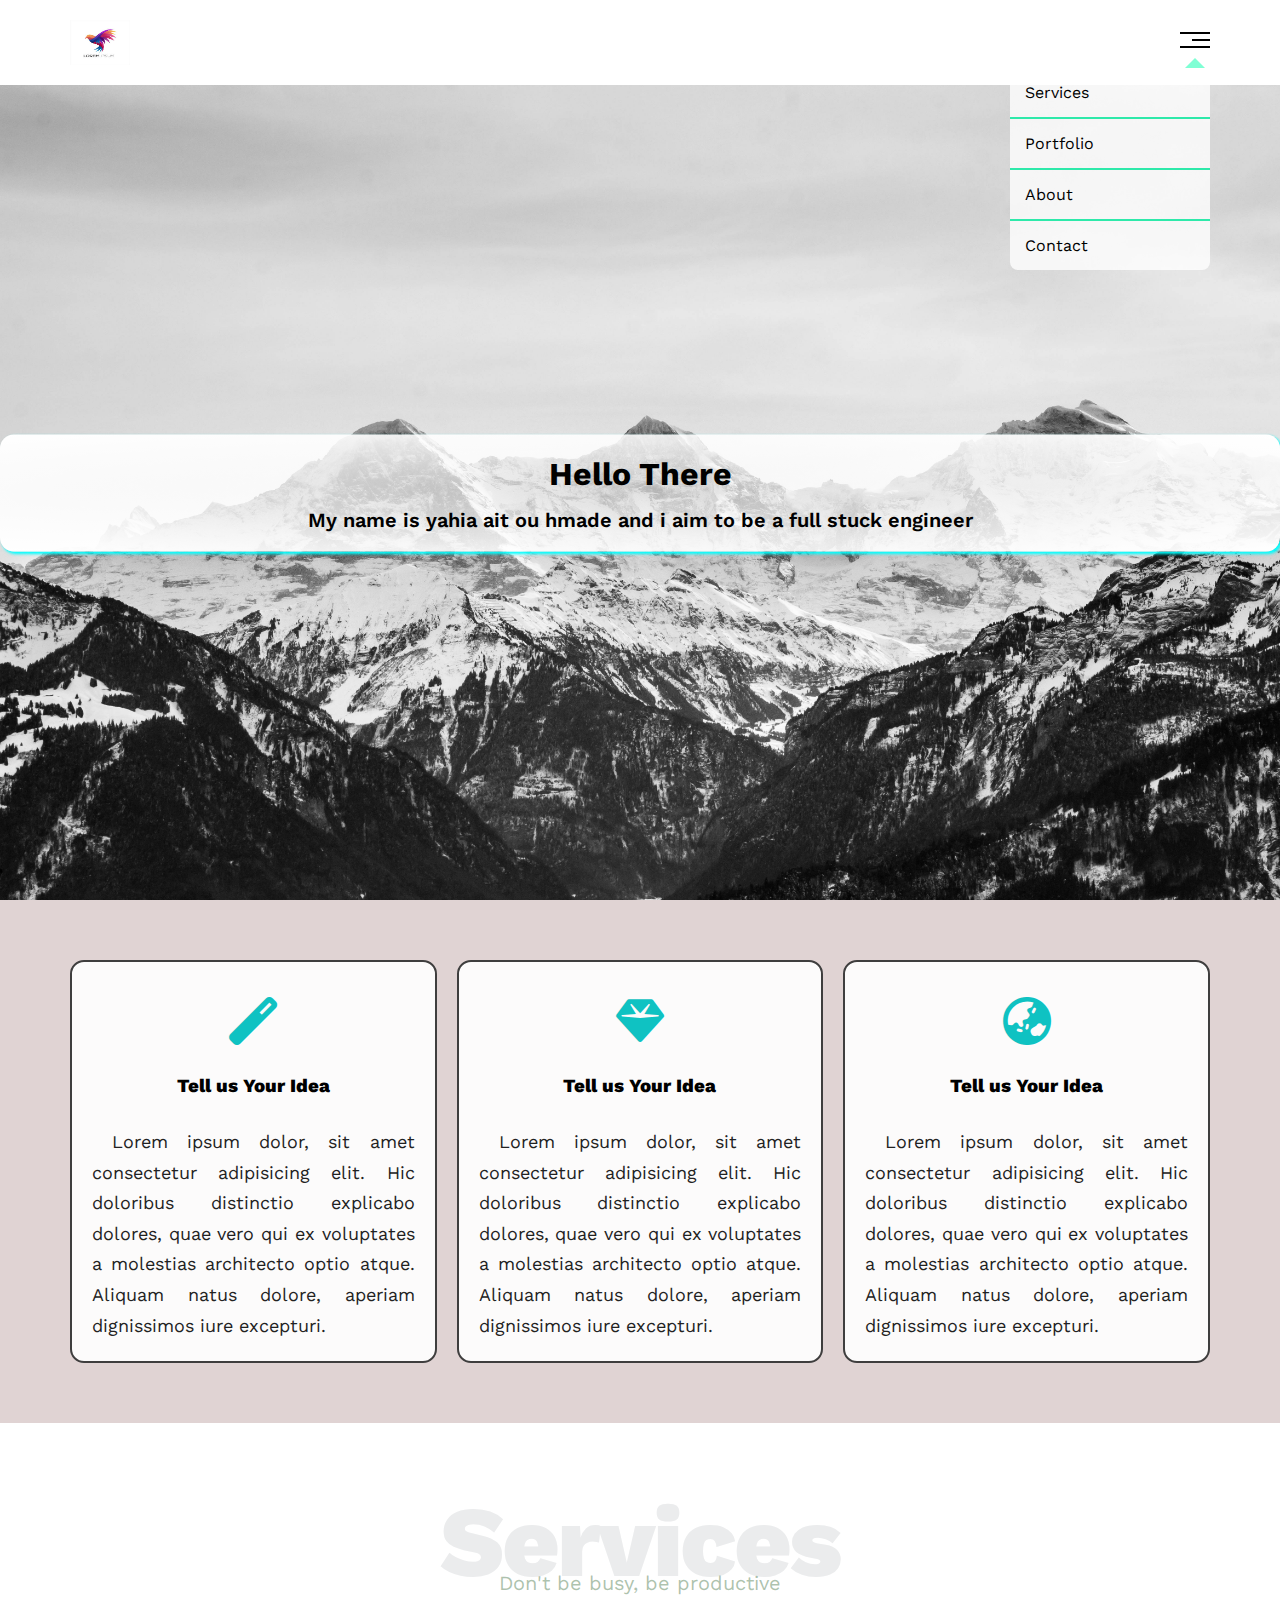
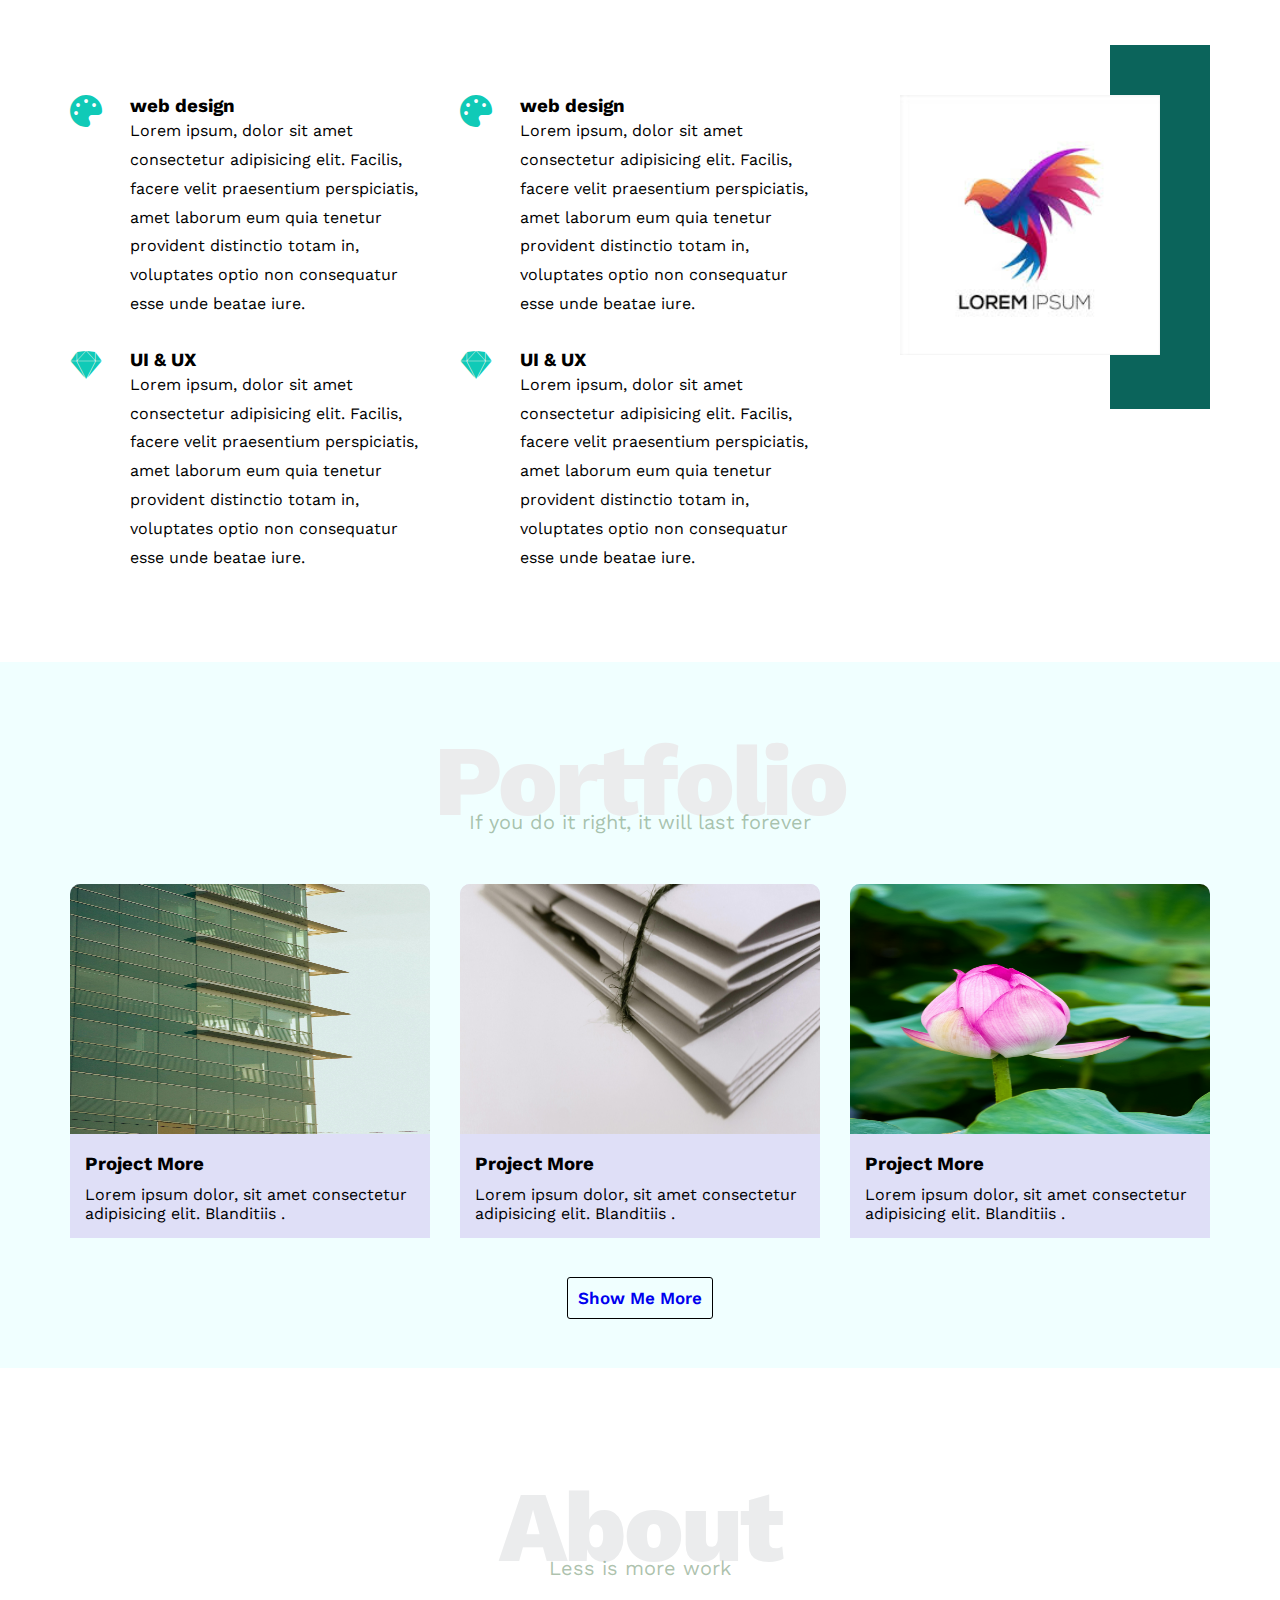
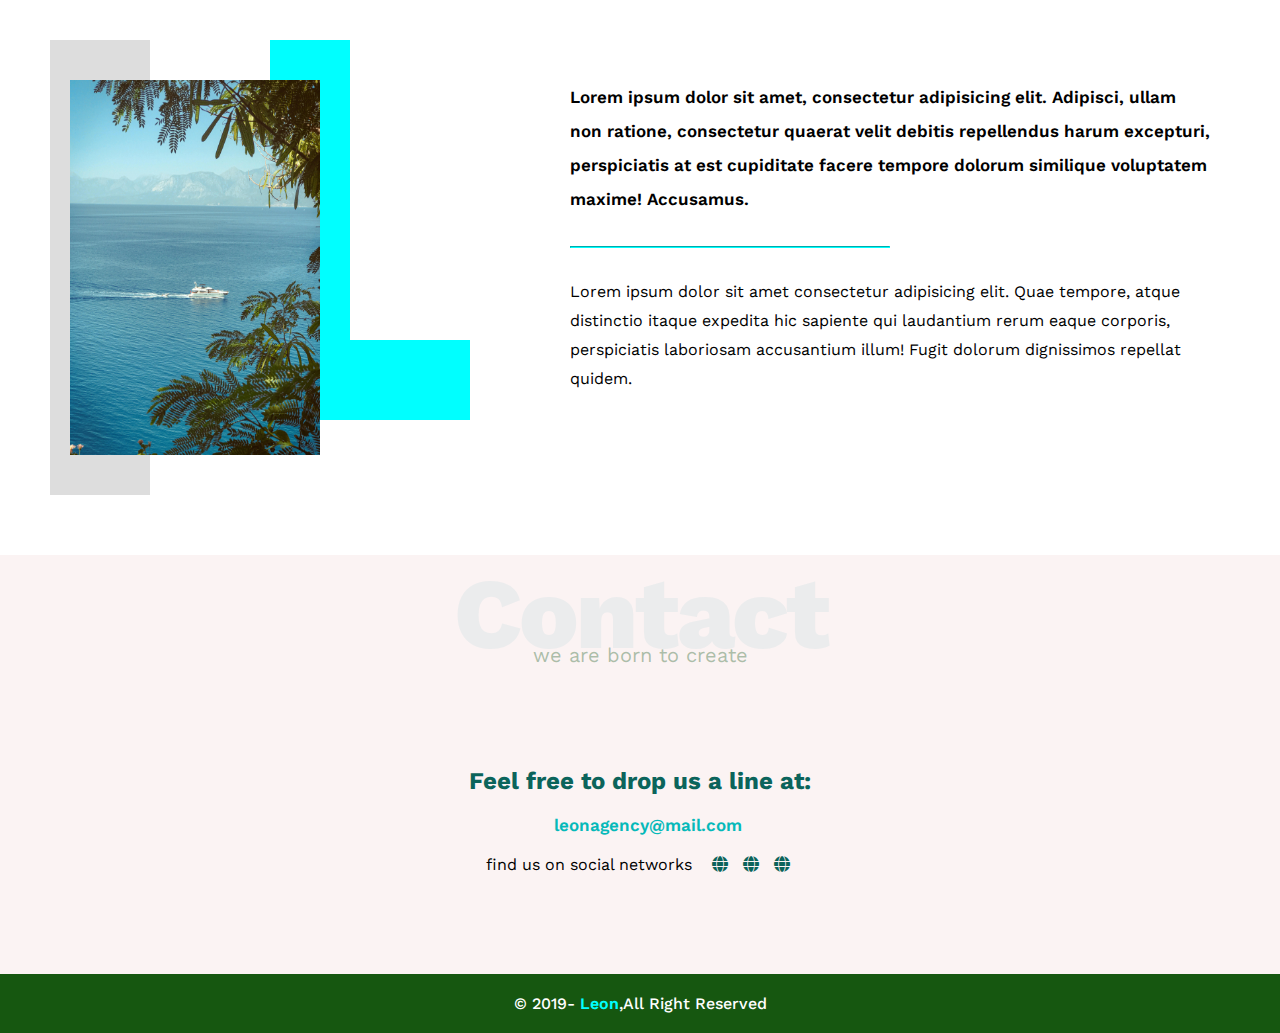
==== index.html @ f12e9ad7 "fixed" ====
<!DOCTYPE html>
<html lang="en">
<head>
    <meta charset="UTF-8">
    <meta name="viewport" content="width=device-width, initial-scale=1.0">
    <title>project with grid</title>
    <link rel="stylesheet" href="css/style.css">
    <link rel="stylesheet" href="https://cdnjs.cloudflare.com/ajax/libs/font-awesome/6.6.0/css/all.min.css">
 
</head>
<body>
   <!-- start header--> 
     <div class="header">
        <div class="container"> 
           <img src="/images/xxx.jpeg" alt="the logo" class="logo" title="our logo">
           <div class="links">
              <span class="icon">
                <span></span>
                <span></span>
                <span></span>
              </span>
              <ul>
                <li><a href="#Services">Services</a></li>
                <li><a href="#Portfolio">Portfolio</a></li>
                <li><a href="#About">About</a></li>
                <li><a href="#Contact">Contact</a></li>
    
              </ul>
           </div>
        </div>
     </div>
   <!-- end header--> 
    <!--Start landing Section-->
     <div class="landing">
         <div class="intro-text">
            <h1>Hello There</h1>
            <p>My name is yahia ait ou hmade and i aim to be a full stuck engineer </p>
         </div>
     </div>
    <!--End landing Section-->
    <!--Start features -->
    <div class="features">
      <div class="container">

         <div class="feat">
            <i class="fas fa-magic fa-3x"></i>
            <h3>Tell us Your Idea</h3>
            <p>Lorem ipsum dolor, sit amet consectetur adipisicing elit. Hic doloribus distinctio explicabo dolores, quae vero qui ex voluptates a molestias architecto optio atque. Aliquam natus dolore, aperiam dignissimos iure excepturi.</p>
         </div>

         <div class="feat">
            <i class="fas fa-gem fa-3x"></i>
            <h3>Tell us Your Idea</h3>
            <p>Lorem ipsum dolor, sit amet consectetur adipisicing elit. Hic doloribus distinctio explicabo dolores, quae vero qui ex voluptates a molestias architecto optio atque. Aliquam natus dolore, aperiam dignissimos iure excepturi.</p>
         </div>

         <div class="feat">
            <i class="fas fa-globe-asia fa-3x"></i>
            <h3>Tell us Your Idea</h3>
            <p>Lorem ipsum dolor, sit amet consectetur adipisicing elit. Hic doloribus distinctio explicabo dolores, quae vero qui ex voluptates a molestias architecto optio atque. Aliquam natus dolore, aperiam dignissimos iure excepturi.</p>
         </div>

      </div>
    </div>
    <!--End features-->
   <!-- Start Services -->
    <div class="services" id="Services">
      <div class="container">
                     <h2 class="special-heading">Services</h2>
                     <p>Don't be busy, be productive</p>


         <div class="services-content">

               <div class="col">
                  <!--Start Service-->
                  <div class="srv">
                     <i class="fas fa-palette fa-2x"></i>
                     <div class="text">
                        <h3>web design</h3>
                        <p>Lorem ipsum, dolor sit amet consectetur adipisicing elit. Facilis, facere velit praesentium perspiciatis, amet laborum eum quia tenetur provident distinctio totam in, voluptates optio non consequatur esse unde beatae iure.
            
                        </p>
                     </div>
                  </div>
                  
                  <div class="srv">
                     <i class="fab fa-sketch fa-2x"></i>
                     <div class="text">
                        <h3>UI & UX</h3>
                        <p>Lorem ipsum, dolor sit amet consectetur adipisicing elit. Facilis, facere velit praesentium perspiciatis, amet laborum eum quia tenetur provident distinctio totam in, voluptates optio non consequatur esse unde beatae iure.
                           
                        </p>
                     </div>
                  </div>
                     <!--end Service-->
               </div>


               <div class="col">
                  <!--Start Service-->
                  <div class="srv">
                     <i class="fas fa-palette fa-2x"></i>
                     <div class="text">
                        <h3>web design</h3>
                        <p>Lorem ipsum, dolor sit amet consectetur adipisicing elit. Facilis, facere velit praesentium perspiciatis, amet laborum eum quia tenetur provident distinctio totam in, voluptates optio non consequatur esse unde beatae iure.
            
                        </p>
                     </div>
                  </div>
                  
                  <div class="srv">
                     <i class="fab fa-sketch fa-2x"></i>
                     <div class="text">
                        <h3>UI & UX</h3>
                        <p>Lorem ipsum, dolor sit amet consectetur adipisicing elit. Facilis, facere velit praesentium perspiciatis, amet laborum eum quia tenetur provident distinctio totam in, voluptates optio non consequatur esse unde beatae iure.
                           
                        </p>
                     </div>
                  </div>
                     <!--end Service-->
               </div>
                
               <div class="col">
                  <div class="image image-column"  >
                     <img src="/images/xxx.jpeg" alt="the image of the work"  
                     >
                  </div>
               </div>



                       
         </div>
      </div>
      
  
    </div>
    
    <!--End Services-->
    <!--Start Portfolio-->

    <div class="Portfolio" id="Portfolio">
        <div class="container">
            <h2 class="special-heading">Portfolio</h2>
            <p>If you do it right, it will last forever</p>
           
            <div class="cards">
                     <div class="card">
                            
                              <img src="images/im1.jpg" alt="" width="300" height="250">
                           <div class="info">
                              <h3>Project More</h3>
                              <p>Lorem ipsum dolor, sit amet consectetur adipisicing elit. Blanditiis  .</p>
                           </div>
                     </div>
                     <div class="card">
                        <div class="photo">
                           <img src="images/im3.jpg" alt="" width="300" height="250">
                        </div>
                        <div class="info">
                           <h3>Project More</h3>
                           <p>Lorem ipsum dolor, sit amet consectetur adipisicing elit. Blanditiis  .</p>
                        </div>
                  </div>

                  <div class="card">
                     <div class="photo">
                        <img src="images/im2.jpg" alt="" width="300" height="250">
                     </div>
                     <div class="info">
                        <h3>Project More</h3>
                        <p>Lorem ipsum dolor, sit amet consectetur adipisicing elit. Blanditiis  .</p>
                     </div>
               </div>


            </div>
            <div class="bottom">
               <a href="#">Show me more</a>
            </div>

         </div>
    </div>

    <!--End Portfolio-->
    <!--Start About-->
    <div class="about" id="About">
      <div class="container">
         <h2 class="special-heading">About</h2>
         <p>Less is more work</p>
          
         <div class="about-content">

                     <div class="photo">
                        <img src="images/lastim.jpg" alt="" width="250" height="375">
                     </div>

                <div class="text">
                           <p>Lorem ipsum dolor sit amet, consectetur adipisicing elit. Adipisci, ullam non ratione, consectetur quaerat velit debitis repellendus harum excepturi, perspiciatis at est cupiditate facere tempore dolorum similique voluptatem maxime! Accusamus.
                           </p>
                           <hr>
                           <p>Lorem ipsum dolor sit amet consectetur adipisicing elit. Quae tempore, atque distinctio itaque expedita hic sapiente qui laudantium rerum eaque corporis, perspiciatis laboriosam accusantium illum! Fugit dolorum dignissimos repellat quidem. 
                           </p>

            
               </div>
            
         </div>

           
      </div>
    </div>
    <!--End about-->
    <!--Start contact-->
    <div class="contact" id="Contact">
      <div class="container">
         <h2 class="special-heading">Contact</h2>
         <p>we are born to create</p>
          
            <div class="about-contact">
               <h2>Feel free to drop us a line at:</h2>
               <a href="mailto:yahiaaitouhmade26@gmail.com?subject=and put the subject here">leonagency@mail.com</a>
              <div class="social">
               <p>find us on social networks</p>
               <i class="fa-solid fa-globe"></i>
               <i class="fa-solid fa-globe"></i>
               <i class="fa-solid fa-globe"></i>
            </div>
            </div>

      </div>
   </div>

    <!--End contact-->
    <!--Start footer -->
    <footer>
    &copy; 2019- <span class="spec">leon</span>,all right reserved
   </footer>
    <!--End footer-->
</body>
</html>
---- css/style.css ----
/*from google font 
font-familyl: "work sans", sans-serif;*/
@import url('https://fonts.googleapis.com/css2?family=Lato:ital,wght@0,100;0,300;0,400;0,700;0,900;1,100;1,300;1,400;1,700;1,900&family=Poppins:ital,wght@0,100;0,200;0,300;0,400;0,500;0,600;0,700;0,800;0,900;1,100;1,200;1,300;1,400;1,500;1,600;1,700;1,800;1,900&family=Work+Sans:ital,wght@0,100..900;1,100..900&display=swap');
/*start variables*/
:root{
    --mainColor:#10cab7;
}
/*end variables*/

/* start global rules */
*{
    box-sizing: border-box;
      padding: 0;
      margin: 0;
      scroll-behavior: smooth;
} 
body{
    font-family: "Work Sans", sans-serif;
}
.container{
    padding-left: 15px;
    padding-right: 15px;
    margin-left: auto;
    margin-right: auto;
    /*
    width: 600px;
    here we don't need the width of container 
    bacause on mobiles we want our devices take the 
    full screen*/  
}

/*small*/
@media (min-width:768px){
.container{
    width: 750px;
    
}
}
/*medium*/
@media (min-width:992px){
    .container{
        width: 970px;
         
       
    }
    }
/*large*/
@media (min-width:1200px){
    .container{
        width: 1170px;
         
    }
    
    }
/* end global rules */
/* Start Components*/
.special-heading{
    font-size: 100px;
    color:#ebeced;
    text-align: center;
    font-weight: 800;
    letter-spacing: -3px;
    margin: 0;
}
/*+ here means the next selector we did that in order to don't affect any order paragraphe */
.special-heading + p {
    text-align: center;
    margin-top: -29px;
     
    font-size: 20px;
    color: #7979;
}
 
/*in order to avoid growint up the font-weight of the special heading in all media queries we prefer to do it once here in this media*/
 
@media (max-width:767px){
    .special-heading{
        font-size: 60px;
    }
    .special-heading + p {
        margin-top: -25px;
        
    }
}


/* end Components*/
/*Start header*/
.header {
    padding: 20px;
}
.header .container{
    display: flex;
    justify-content: space-between;
    align-items: center;
}
.header .logo{
    width: 60px;
    height: 45px;
}
/*
why here the position is relative
to controle that 
.header .links ul::before*/
.header .container .links{
    position: relative;
}
.header .container .links:hover .icon span:nth-child(2){
width: 100%;
}
.header .container .links .icon{
    width: 30px;
    display: flex;
    flex-wrap: wrap;
    justify-content: flex-end;
     

}
.header .container .links .icon span{
    width: 100%;
    height: 2px;
    background-color: black;
     margin-bottom: 5px;
   /*in order the see the spans otherwhise 
   you won't see anyone of them*/
}
.header .container .links .icon span:nth-child(2){
    width: 60%;
}
.header .links ul{
    list-style: none;
    margin: 0;
    padding: 0;
    background-color: rgba(255, 255, 255, 0.781);
    border-radius: 8px;
    position: absolute;
    right: 0;
     min-width: 200px;
     /*to toke the ul a litle bit away from the span*/
     top: calc(100% + 15px);
     /* it is disabled for a while
     display: none;*/
     transition: 0.3s;
     z-index: 1;
       
}
.header .links:hover ul{
    display: block;
     
}
 .header ul:hover{
    background-color: white;
 }
.header .links ul::before{
    content: "";
    position: absolute;
   border-style: solid;
   border-width: 10px;
   border-color: transparent transparent aquamarine transparent;
   right: 5px;
   top: -20px;
}
 
.header .links ul a{
    display: block;
    text-decoration: none;
    padding: 15px;
    color:black;
    transition :0.3s;
}
.header .links ul a:hover{
    padding-left: 30px;
}
.header .links ul li:not(:last-child) {
   border-bottom: 2px solid rgb(46, 233, 170);
}
/*end header*/
 
/*Start landing Section-->*/
 .landing {
    background-image: url(gb.jpg);
    height: calc(100vh - 85px);
    background-repeat: no-repeat;
    background-size: cover;
    background-repeat: center center;
    position: relative;
 }
 .landing .intro-text{
    position: absolute;
    top: 50%;
    left: 50%;
    transform: translate(-50%, -50%);
    background-image: radial-gradient(rgba(255, 255, 255, 0.616), white);
    padding: 20px;
    text-align: center;
    width: 100%;
    border-radius: 14px;
    box-shadow: 2px 2px 3px aqua;
   


 }
 
 
 .intro-text h1{
    margin-bottom: 15px;
 }
 .intro-text p{
    
     
    font-size: 20px;
    font-weight: 600;
 }
/*end landing Section-->*/

.features{
    padding-top: 60px;
    padding-bottom: 60px;
    background-color: #e0d3d3;
    text-align: center;
    
}
.features .container {
    display: grid;
     
    grid-template-columns: repeat(auto-fill, minmax(300px, 1fr));
     gap: 20px;

}
.container .feat{
    padding: 20px;
    background-color: rgba(255, 255, 255, 0.904);
    border:2px solid #3f3e3e ;
    border-radius: 14px;
    transition: 0.3s;
}
.container .feat:hover {
    transform: scale(1.02);
    box-shadow: -2px -5px 3px rgb(172, 168, 168);
    border:2px solid rgba(75, 73, 73, 0.863);

}
.container .feat:hover i {
    color:aqua;
   

}


  .feat  i  {
    display: block;
    color:rgb(15, 194, 194);
    text-align: center;
    margin: 15px 0;
  }
   
.feat h3{
    margin:30px 0;
    text-align: center;
    font-weight: 800;

}
.feat p{
    text-align: justify;
    text-indent: 20px;
    color:#222222;
    font-size: 18px;
    line-height: 1.7;
}
/*start services*/

.services{
    padding: 60px 0;
}
.services .services-content{
    display: grid;
    grid-template-columns: repeat(auto-fill, minmax(300px, 1fr));
    gap: 30px;
    margin-top: 100px;
}
.services .services-content .srv{
    display: flex;
    margin-bottom: 30px;
   
    
    
}
@media (max-width:767px){
    .services .services-content .srv{
        flex-direction: column;
        text-align: center;
    }

}
.services .services-content .srv i {
    color:var(--mainColor);
    flex-basis: 60px;
     
     
}
.services .services-content .srv .text {
     
    flex: 1;
     
}
.services .services-content .srv .text h3{
    margin-top: 0 0 20px ;
}
.services .services-content .srv .text p {
    font-weight: 300px;
    line-height: 1.8;
}
 
.services .services-content .image{
    text-align: center;
    position: relative;
    
}
 
.services .services-content .image::before{
    content: "";
    background-color: #0b645b;
    width: 100px;
    height: calc(100% + 100px);
    position: absolute;
    right: 0;
    top: -50px;
    z-index: -1;
}

.services .services-content .image img{
    width: 260px;
     transition: 0.5s;
     
}
.services .services-content .image img:hover{
   transform: scale(1.1);
     
}
@media (max-width:1199px){
    .image-column{
        display: none;
    }

}
/*start portfolio*/
.Portfolio{
    background-color: azure;
    padding: 60px 0;
}
.Portfolio .cards{
    margin: 50px 0;
    display: grid;
    grid-template-columns: repeat(auto-fill, minmax(300px, 1fr));
    gap: 30px;
}
.cards .card{
    background-color: rgb(223, 223, 247);
    border-start-start-radius: 10px;
    border-start-end-radius:10px;
    transition: 0.3s;
}
.cards .card:hover{
   box-shadow: 4px 4px 7px black;
}
 
.cards .card img{
    width: 100%;
    border-start-start-radius: 10px;
    border-start-end-radius:10px;
    transition: 0.3s;
}
.cards .card img:hover {
     filter: contrast(1.2);
}
@media  (max-width:767px) {
    .cards .card img{
        height: 350px;
    }
    
}
.card .info{
    padding: 15px;
}
.card .info h3{
    margin: 0;

}
.card .info p {
    margin-top: 10px;
     
}
.Portfolio .bottom {
    text-align: center;
}
.Portfolio .bottom a {
    text-decoration: none;
    text-transform: capitalize;
    font-size: 17px;
    font-weight: 600;
    border: 1px solid black;
    padding: 10px;
    border-radius: 3px;
    transition: 0.3s;
}
.Portfolio .bottom a:hover{
    background-color: rgb(205, 205, 245);
    border-radius: 8px;
    
}
@media (max-width :659px)
 {
    .card .info p {
        text-align: center;
         
    }
}
/*start about*/
 .about{
    padding : 100px 0;
 }
 .about .about-content{
    margin-top: 100px;
    display: flex;
    flex-wrap: wrap;
    justify-content: space-between;
 }
 @media (max-width:991px){
    .about .about-content{
        flex-direction: column;
        text-align: center;
         
    }    

 }
 .about .about-content .photo{
     position: relative;
      width: 250px;
      height: 375px;
      
 }
 @media (max-width:991px){
    .about .about-content .photo{
        margin:0 auto 30px auto;
    }
 }
 .about .about-content .photo::before{
    content: "";
    position: absolute;
    width: 100px;
    height: calc(100% + 80px);
    top: -40px;
    left: -20px;
    background-color: #ddd;
    z-index: -1;
 }
 .about .about-content .photo::after{
    content: "";
    position: absolute;
    width: 120px;
    height: 300px;
     
    border-left: 80px solid aqua;
    border-bottom: 80px solid aqua;
    top: -40px;
    right: -150px;
    z-index: -1;
    
 }
 @media (max-width:991px){
    .about .about-content .photo::before,
    .about .about-content .photo::after{
        display: none;
    }

 }
 
 .about .about-content .text{
    /*here why especially 500px so 250px 
    for the photo then the rest for space-between*/
   flex-basis: calc(100% - 500px);
 }
 .about .about-content .text p:first-of-type{
    font-size: 17px;
    font-weight: 600;
    line-height: 2;
    margin-bottom: 30px;
 }
 .about .about-content .text p:last-of-type{
   font-size: 17;
   line-height: 1.8;
   margin-top: 30px;
 }
 .about .about-content .text hr {
     
    border-color: aqua;
    width: 50%;
 
 }
 /*end about*/
 /*Start contact*/
 .contact{
    background-color: #f7eaea8f;
 }
 .contact .about-contact{
    padding: 100px 0;
    text-align: center;

 }
 .contact .about-contact h2{
    color:#0b645b;
 }
 .contact .about-contact a{
    display: block;
    text-decoration: none;
    font-size: 17px;
    font-weight: 600;
    color:rgb(5, 185, 185);
    margin: 20px 0 20px 15px;
 }
  .contact .about-contact p{
    display: inline-block;
    margin-right: 10px;
  }
  .contact .about-contact .social i{
    color:#0b645b;
    margin-inline: 5px;
  }
 /*End contact*/
 /* start footer*/
 footer{
   
   background-color: rgb(22, 87, 16);
   padding: 20px;
   color:white;
   font-weight: 500;
   text-align: center;
   text-transform: capitalize;
 }
 footer .spec{
    color:aqua;
    font-weight: 600;
 }
 /* end footer*/
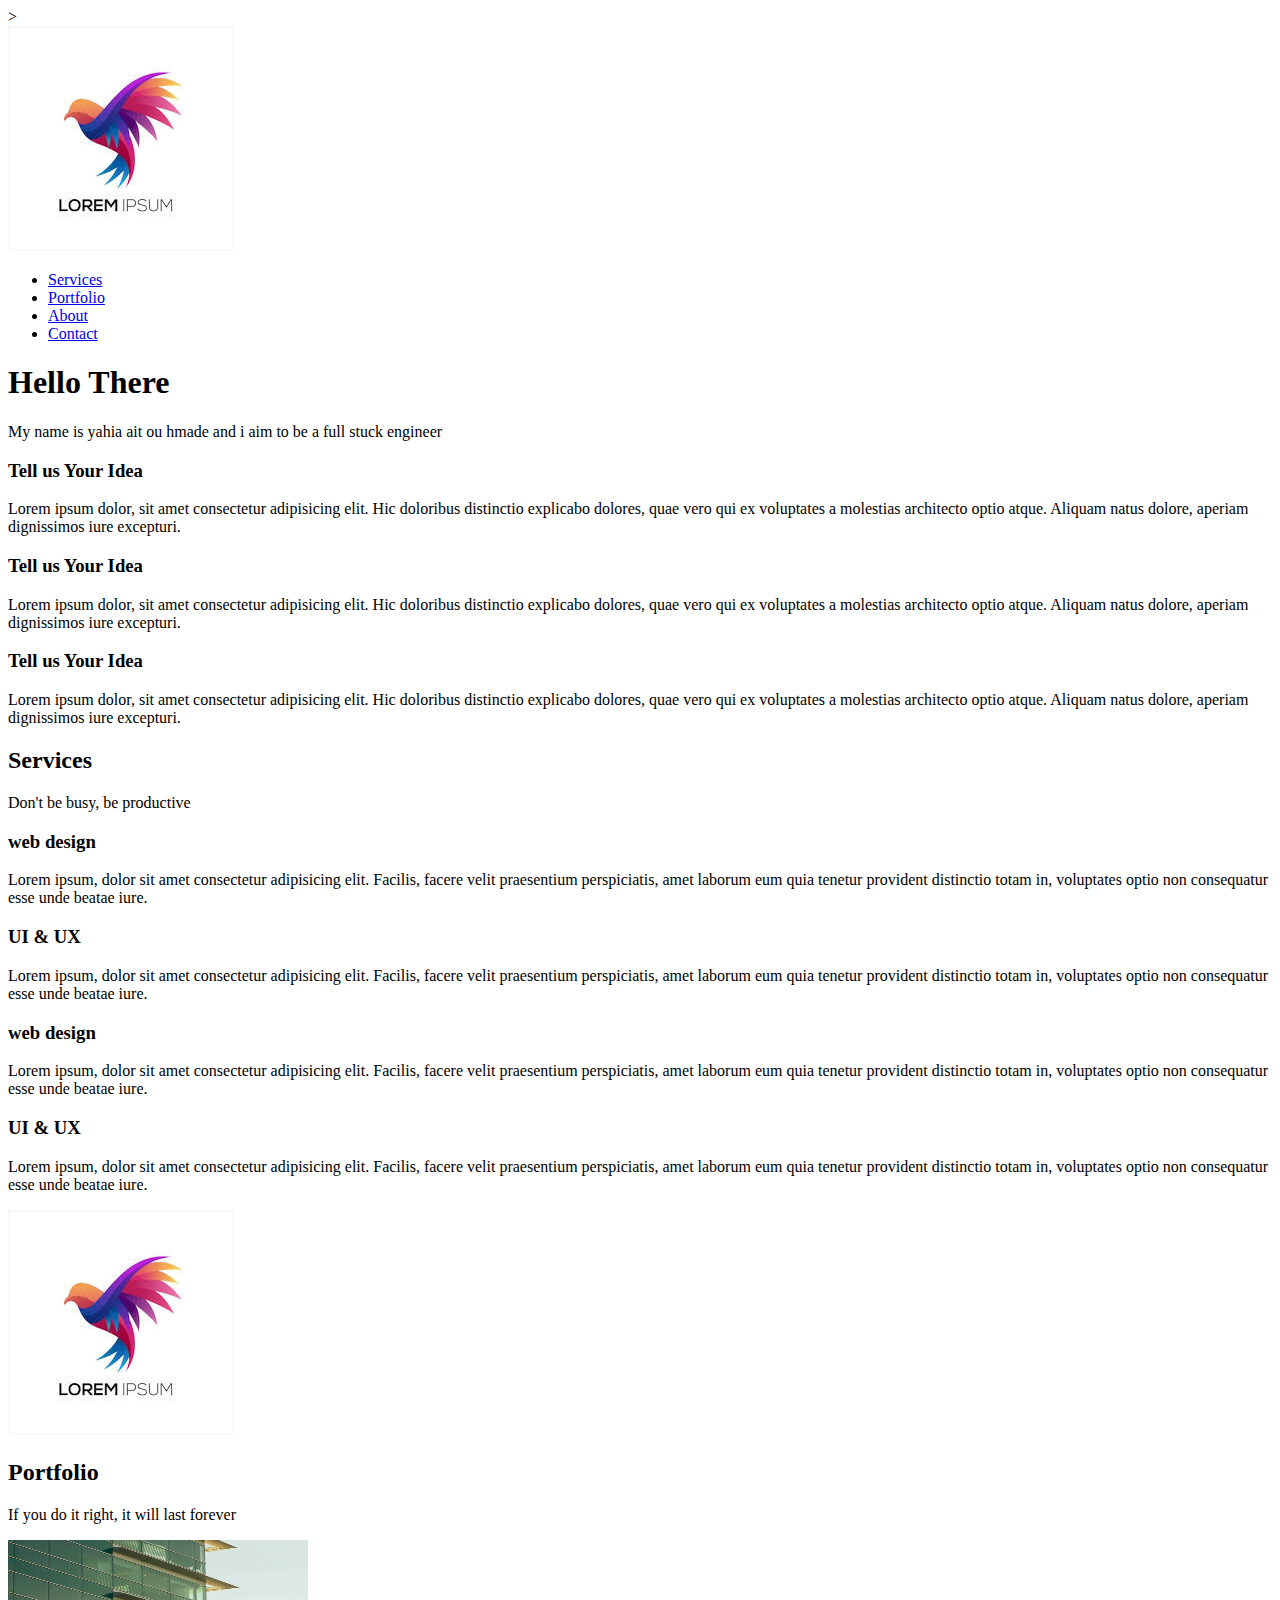
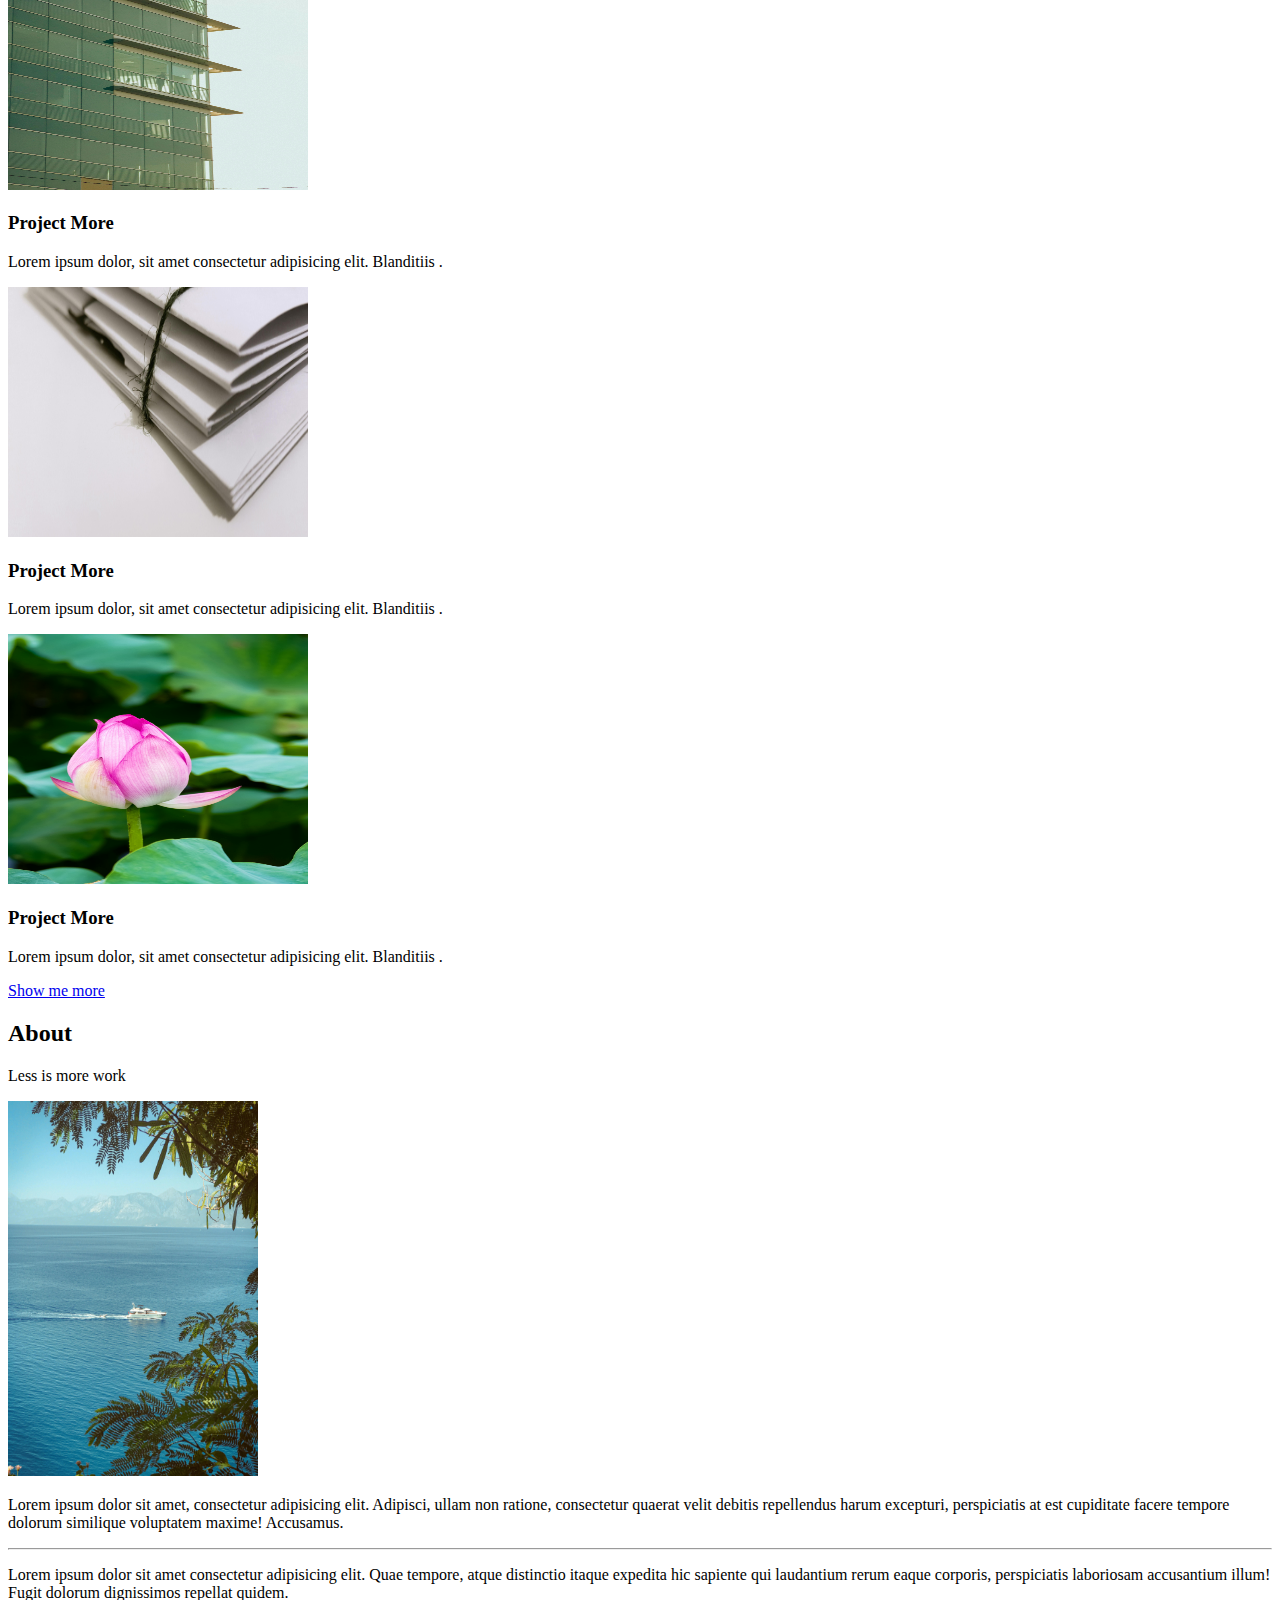
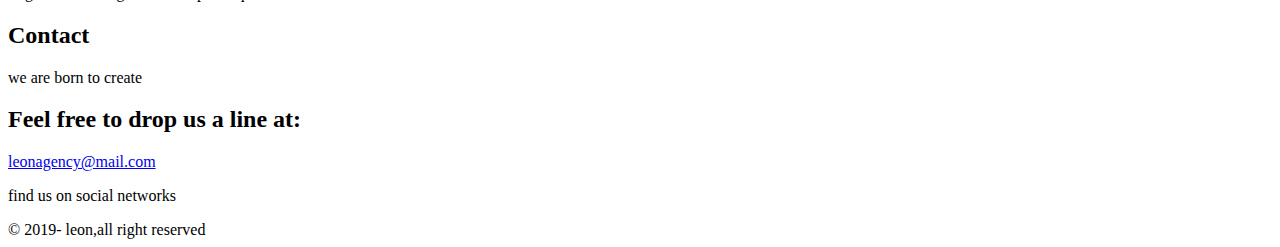
==== commit 6df799aa: "added new config for google analytics" ====
--- a/index.html
+++ b/index.html
@@ -1,18 +1,22 @@
 <!DOCTYPE html>
 <html lang="en">
 <head>
-    <meta charset="UTF-8">
-    <meta name="viewport" content="width=device-width, initial-scale=1.0">
-    <title>project with grid</title>
-    <link rel="stylesheet" href="css/style.css">
-    <link rel="stylesheet" href="https://cdnjs.cloudflare.com/ajax/libs/font-awesome/6.6.0/css/all.min.css">
- 
+   <!-- Google Tag Manager --><!-- Google tag (gtag.js) -->
+<script async src="https://www.googletagmanager.com/gtag/js?id=G-WS25R2P4PJ"></script>
+<script>
+  window.dataLayer = window.dataLayer || [];
+  function gtag(){dataLayer.push(arguments);}
+  gtag('js', new Date());
+
+  gtag('config', 'G-WS25R2P4PJ');
+</script>
 </head>
 <body>
+ >
    <!-- start header--> 
      <div class="header">
         <div class="container"> 
-           <img src="/images/xxx.jpeg" alt="the logo" class="logo" title="our logo">
+           <img src="images/xxx.jpeg" alt="the logo" class="logo" title="our logo">
            <div class="links">
               <span class="icon">
                 <span></span>
@@ -123,7 +127,7 @@
                 
                <div class="col">
                   <div class="image image-column"  >
-                     <img src="/images/xxx.jpeg" alt="the image of the work"  
+                     <img src="images/xxx.jpeg" alt="the image of the work"  
                      >
                   </div>
                </div>
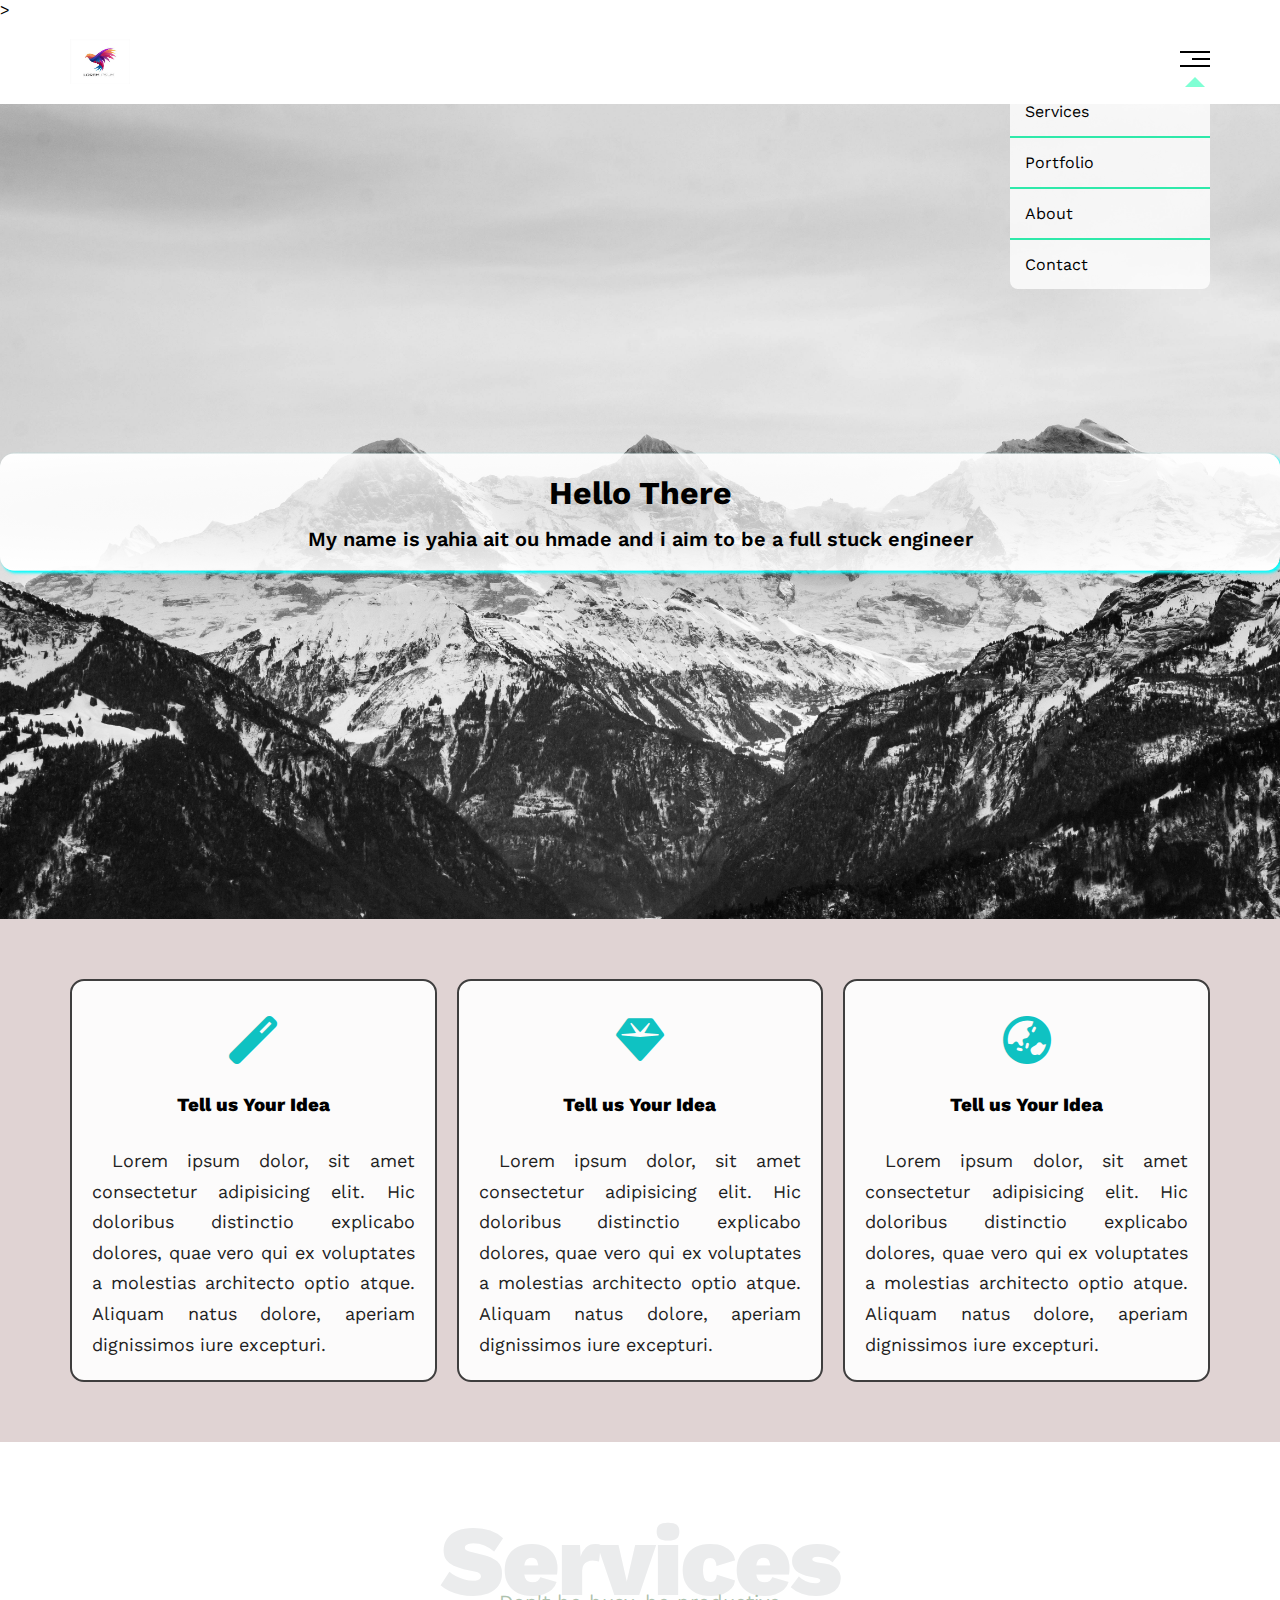
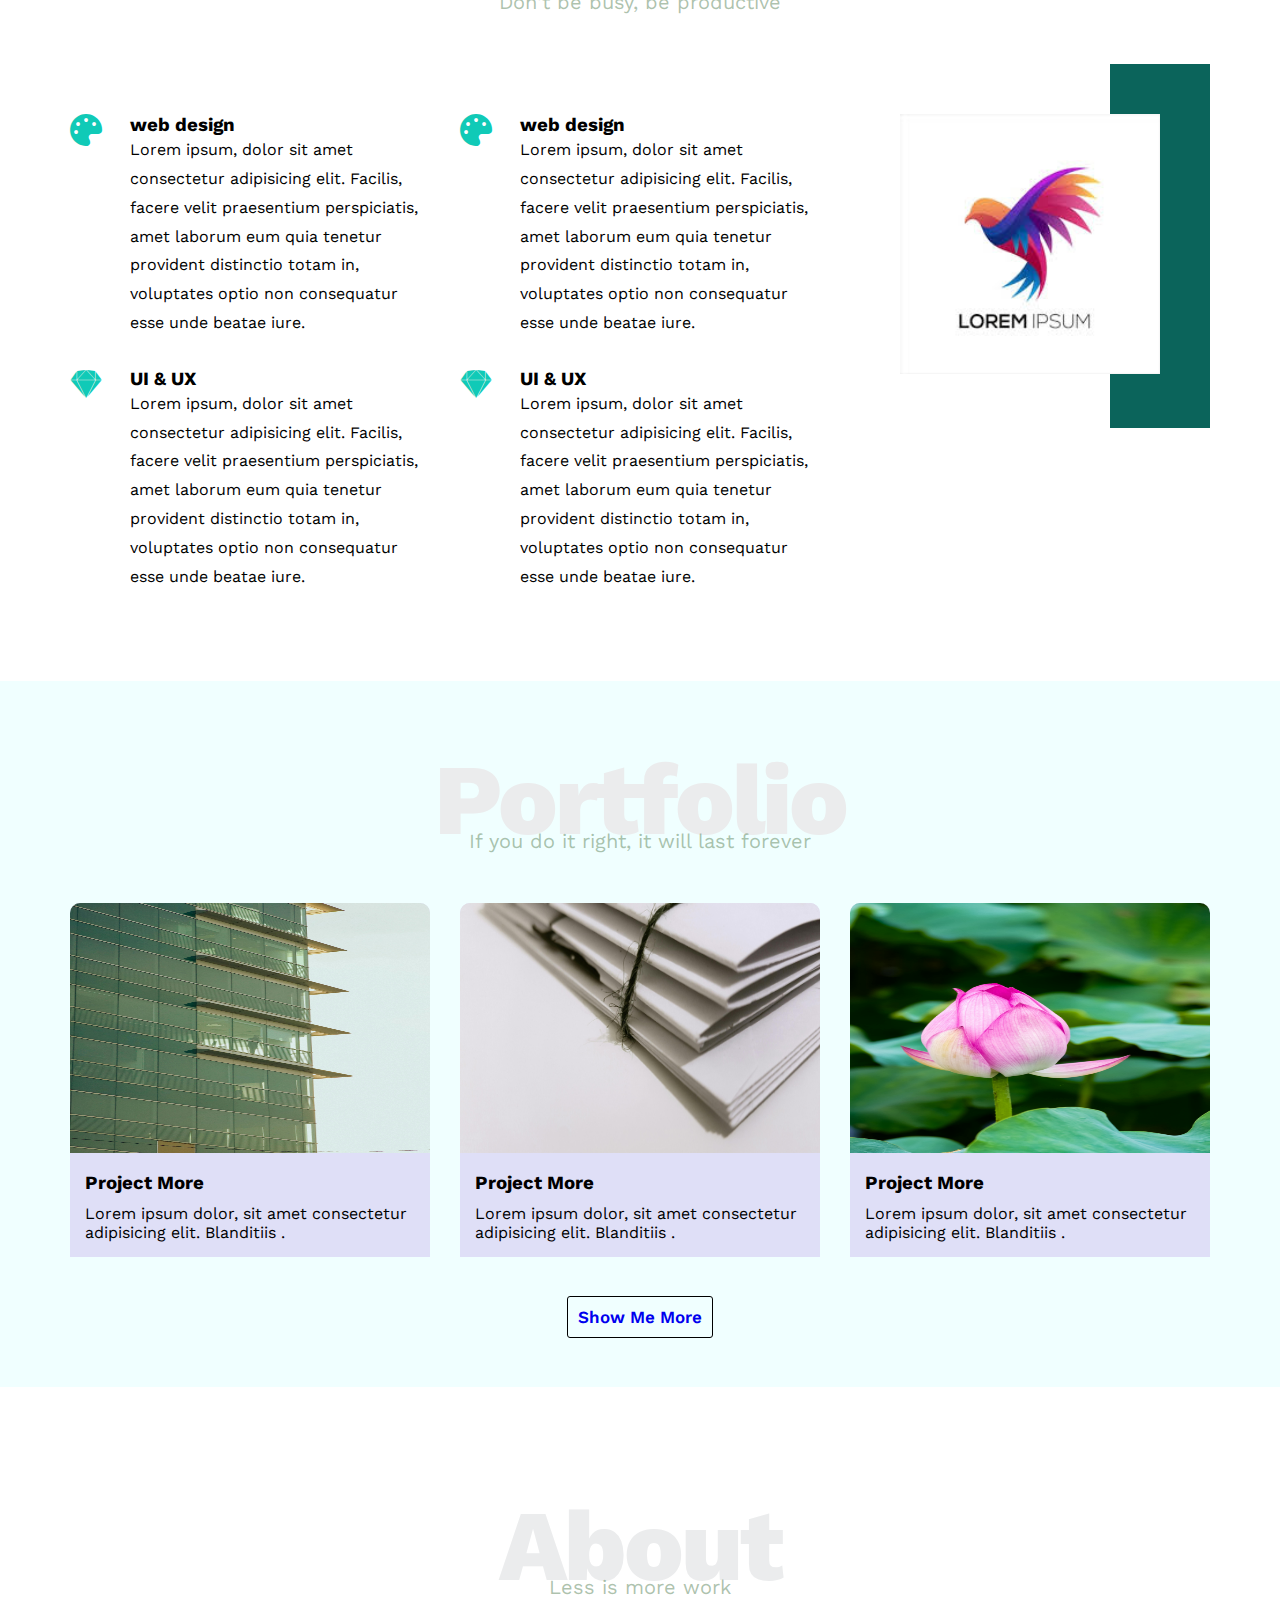
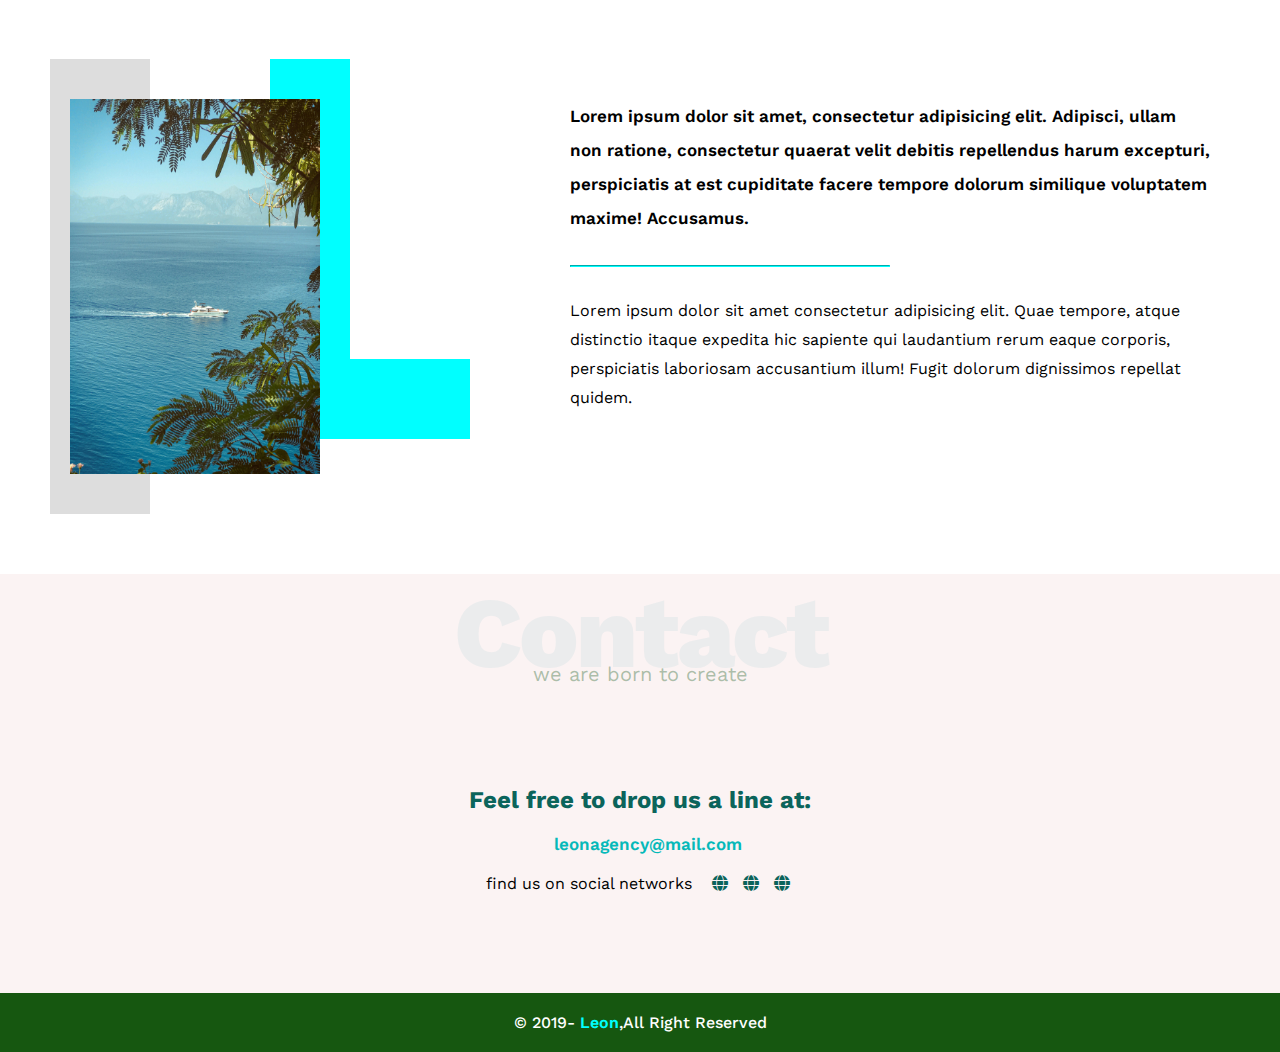
==== commit 134fae1a: "added new config for google analytics" ====
--- a/index.html
+++ b/index.html
@@ -1,6 +1,13 @@
 <!DOCTYPE html>
 <html lang="en">
 <head>
+
+   <meta charset="UTF-8">
+<meta name="viewport" content="width=device-width, initial-scale=1.0">
+<title>project with grid</title>
+<link rel="stylesheet" href="css/style.css">
+<link rel="stylesheet" href="https://cdnjs.cloudflare.com/ajax/libs/font-awesome/6.6.0/css/all.min.css">
+
    <!-- Google Tag Manager --><!-- Google tag (gtag.js) -->
 <script async src="https://www.googletagmanager.com/gtag/js?id=G-WS25R2P4PJ"></script>
 <script>
--- a/css/style.css
+++ b/css/style.css
@@ -0,0 +1,544 @@
+/*from google font 
+font-familyl: "work sans", sans-serif;*/
+@import url('https://fonts.googleapis.com/css2?family=Lato:ital,wght@0,100;0,300;0,400;0,700;0,900;1,100;1,300;1,400;1,700;1,900&family=Poppins:ital,wght@0,100;0,200;0,300;0,400;0,500;0,600;0,700;0,800;0,900;1,100;1,200;1,300;1,400;1,500;1,600;1,700;1,800;1,900&family=Work+Sans:ital,wght@0,100..900;1,100..900&display=swap');
+/*start variables*/
+:root{
+    --mainColor:#10cab7;
+}
+/*end variables*/
+
+/* start global rules */
+*{
+    box-sizing: border-box;
+      padding: 0;
+      margin: 0;
+      scroll-behavior: smooth;
+} 
+body{
+    font-family: "Work Sans", sans-serif;
+}
+.container{
+    padding-left: 15px;
+    padding-right: 15px;
+    margin-left: auto;
+    margin-right: auto;
+    /*
+    width: 600px;
+    here we don't need the width of container 
+    bacause on mobiles we want our devices take the 
+    full screen*/  
+}
+
+/*small*/
+@media (min-width:768px){
+.container{
+    width: 750px;
+    
+}
+}
+/*medium*/
+@media (min-width:992px){
+    .container{
+        width: 970px;
+         
+       
+    }
+    }
+/*large*/
+@media (min-width:1200px){
+    .container{
+        width: 1170px;
+         
+    }
+    
+    }
+/* end global rules */
+/* Start Components*/
+.special-heading{
+    font-size: 100px;
+    color:#ebeced;
+    text-align: center;
+    font-weight: 800;
+    letter-spacing: -3px;
+    margin: 0;
+}
+/*+ here means the next selector we did that in order to don't affect any order paragraphe */
+.special-heading + p {
+    text-align: center;
+    margin-top: -29px;
+     
+    font-size: 20px;
+    color: #7979;
+}
+ 
+/*in order to avoid growint up the font-weight of the special heading in all media queries we prefer to do it once here in this media*/
+ 
+@media (max-width:767px){
+    .special-heading{
+        font-size: 60px;
+    }
+    .special-heading + p {
+        margin-top: -25px;
+        
+    }
+}
+
+
+/* end Components*/
+/*Start header*/
+.header {
+    padding: 20px;
+}
+.header .container{
+    display: flex;
+    justify-content: space-between;
+    align-items: center;
+}
+.header .logo{
+    width: 60px;
+    height: 45px;
+}
+/*
+why here the position is relative
+to controle that 
+.header .links ul::before*/
+.header .container .links{
+    position: relative;
+}
+.header .container .links:hover .icon span:nth-child(2){
+width: 100%;
+}
+.header .container .links .icon{
+    width: 30px;
+    display: flex;
+    flex-wrap: wrap;
+    justify-content: flex-end;
+     
+
+}
+.header .container .links .icon span{
+    width: 100%;
+    height: 2px;
+    background-color: black;
+     margin-bottom: 5px;
+   /*in order the see the spans otherwhise 
+   you won't see anyone of them*/
+}
+.header .container .links .icon span:nth-child(2){
+    width: 60%;
+}
+.header .links ul{
+    list-style: none;
+    margin: 0;
+    padding: 0;
+    background-color: rgba(255, 255, 255, 0.781);
+    border-radius: 8px;
+    position: absolute;
+    right: 0;
+     min-width: 200px;
+     /*to toke the ul a litle bit away from the span*/
+     top: calc(100% + 15px);
+     /* it is disabled for a while
+     display: none;*/
+     transition: 0.3s;
+     z-index: 1;
+       
+}
+.header .links:hover ul{
+    display: block;
+     
+}
+ .header ul:hover{
+    background-color: white;
+ }
+.header .links ul::before{
+    content: "";
+    position: absolute;
+   border-style: solid;
+   border-width: 10px;
+   border-color: transparent transparent aquamarine transparent;
+   right: 5px;
+   top: -20px;
+}
+ 
+.header .links ul a{
+    display: block;
+    text-decoration: none;
+    padding: 15px;
+    color:black;
+    transition :0.3s;
+}
+.header .links ul a:hover{
+    padding-left: 30px;
+}
+.header .links ul li:not(:last-child) {
+   border-bottom: 2px solid rgb(46, 233, 170);
+}
+/*end header*/
+ 
+/*Start landing Section-->*/
+ .landing {
+    background-image: url(gb.jpg);
+    height: calc(100vh - 85px);
+    background-repeat: no-repeat;
+    background-size: cover;
+    background-repeat: center center;
+    position: relative;
+ }
+ .landing .intro-text{
+    position: absolute;
+    top: 50%;
+    left: 50%;
+    transform: translate(-50%, -50%);
+    background-image: radial-gradient(rgba(255, 255, 255, 0.616), white);
+    padding: 20px;
+    text-align: center;
+    width: 100%;
+    border-radius: 14px;
+    box-shadow: 2px 2px 3px aqua;
+   
+
+
+ }
+ 
+ 
+ .intro-text h1{
+    margin-bottom: 15px;
+ }
+ .intro-text p{
+    
+     
+    font-size: 20px;
+    font-weight: 600;
+ }
+/*end landing Section-->*/
+
+.features{
+    padding-top: 60px;
+    padding-bottom: 60px;
+    background-color: #e0d3d3;
+    text-align: center;
+    
+}
+.features .container {
+    display: grid;
+     
+    grid-template-columns: repeat(auto-fill, minmax(300px, 1fr));
+     gap: 20px;
+
+}
+.container .feat{
+    padding: 20px;
+    background-color: rgba(255, 255, 255, 0.904);
+    border:2px solid #3f3e3e ;
+    border-radius: 14px;
+    transition: 0.3s;
+}
+.container .feat:hover {
+    transform: scale(1.02);
+    box-shadow: -2px -5px 3px rgb(172, 168, 168);
+    border:2px solid rgba(75, 73, 73, 0.863);
+
+}
+.container .feat:hover i {
+    color:aqua;
+   
+
+}
+
+
+  .feat  i  {
+    display: block;
+    color:rgb(15, 194, 194);
+    text-align: center;
+    margin: 15px 0;
+  }
+   
+.feat h3{
+    margin:30px 0;
+    text-align: center;
+    font-weight: 800;
+
+}
+.feat p{
+    text-align: justify;
+    text-indent: 20px;
+    color:#222222;
+    font-size: 18px;
+    line-height: 1.7;
+}
+/*start services*/
+
+.services{
+    padding: 60px 0;
+}
+.services .services-content{
+    display: grid;
+    grid-template-columns: repeat(auto-fill, minmax(300px, 1fr));
+    gap: 30px;
+    margin-top: 100px;
+}
+.services .services-content .srv{
+    display: flex;
+    margin-bottom: 30px;
+   
+    
+    
+}
+@media (max-width:767px){
+    .services .services-content .srv{
+        flex-direction: column;
+        text-align: center;
+    }
+
+}
+.services .services-content .srv i {
+    color:var(--mainColor);
+    flex-basis: 60px;
+     
+     
+}
+.services .services-content .srv .text {
+     
+    flex: 1;
+     
+}
+.services .services-content .srv .text h3{
+    margin-top: 0 0 20px ;
+}
+.services .services-content .srv .text p {
+    font-weight: 300px;
+    line-height: 1.8;
+}
+ 
+.services .services-content .image{
+    text-align: center;
+    position: relative;
+    
+}
+ 
+.services .services-content .image::before{
+    content: "";
+    background-color: #0b645b;
+    width: 100px;
+    height: calc(100% + 100px);
+    position: absolute;
+    right: 0;
+    top: -50px;
+    z-index: -1;
+}
+
+.services .services-content .image img{
+    width: 260px;
+     transition: 0.5s;
+     
+}
+.services .services-content .image img:hover{
+   transform: scale(1.1);
+     
+}
+@media (max-width:1199px){
+    .image-column{
+        display: none;
+    }
+
+}
+/*start portfolio*/
+.Portfolio{
+    background-color: azure;
+    padding: 60px 0;
+}
+.Portfolio .cards{
+    margin: 50px 0;
+    display: grid;
+    grid-template-columns: repeat(auto-fill, minmax(300px, 1fr));
+    gap: 30px;
+}
+.cards .card{
+    background-color: rgb(223, 223, 247);
+    border-start-start-radius: 10px;
+    border-start-end-radius:10px;
+    transition: 0.3s;
+}
+.cards .card:hover{
+   box-shadow: 4px 4px 7px black;
+}
+ 
+.cards .card img{
+    width: 100%;
+    border-start-start-radius: 10px;
+    border-start-end-radius:10px;
+    transition: 0.3s;
+}
+.cards .card img:hover {
+     filter: contrast(1.2);
+}
+@media  (max-width:767px) {
+    .cards .card img{
+        height: 350px;
+    }
+    
+}
+.card .info{
+    padding: 15px;
+}
+.card .info h3{
+    margin: 0;
+
+}
+.card .info p {
+    margin-top: 10px;
+     
+}
+.Portfolio .bottom {
+    text-align: center;
+}
+.Portfolio .bottom a {
+    text-decoration: none;
+    text-transform: capitalize;
+    font-size: 17px;
+    font-weight: 600;
+    border: 1px solid black;
+    padding: 10px;
+    border-radius: 3px;
+    transition: 0.3s;
+}
+.Portfolio .bottom a:hover{
+    background-color: rgb(205, 205, 245);
+    border-radius: 8px;
+    
+}
+@media (max-width :659px)
+ {
+    .card .info p {
+        text-align: center;
+         
+    }
+}
+/*start about*/
+ .about{
+    padding : 100px 0;
+ }
+ .about .about-content{
+    margin-top: 100px;
+    display: flex;
+    flex-wrap: wrap;
+    justify-content: space-between;
+ }
+ @media (max-width:991px){
+    .about .about-content{
+        flex-direction: column;
+        text-align: center;
+         
+    }    
+
+ }
+ .about .about-content .photo{
+     position: relative;
+      width: 250px;
+      height: 375px;
+      
+ }
+ @media (max-width:991px){
+    .about .about-content .photo{
+        margin:0 auto 30px auto;
+    }
+ }
+ .about .about-content .photo::before{
+    content: "";
+    position: absolute;
+    width: 100px;
+    height: calc(100% + 80px);
+    top: -40px;
+    left: -20px;
+    background-color: #ddd;
+    z-index: -1;
+ }
+ .about .about-content .photo::after{
+    content: "";
+    position: absolute;
+    width: 120px;
+    height: 300px;
+     
+    border-left: 80px solid aqua;
+    border-bottom: 80px solid aqua;
+    top: -40px;
+    right: -150px;
+    z-index: -1;
+    
+ }
+ @media (max-width:991px){
+    .about .about-content .photo::before,
+    .about .about-content .photo::after{
+        display: none;
+    }
+
+ }
+ 
+ .about .about-content .text{
+    /*here why especially 500px so 250px 
+    for the photo then the rest for space-between*/
+   flex-basis: calc(100% - 500px);
+ }
+ .about .about-content .text p:first-of-type{
+    font-size: 17px;
+    font-weight: 600;
+    line-height: 2;
+    margin-bottom: 30px;
+ }
+ .about .about-content .text p:last-of-type{
+   font-size: 17;
+   line-height: 1.8;
+   margin-top: 30px;
+ }
+ .about .about-content .text hr {
+     
+    border-color: aqua;
+    width: 50%;
+ 
+ }
+ /*end about*/
+ /*Start contact*/
+ .contact{
+    background-color: #f7eaea8f;
+ }
+ .contact .about-contact{
+    padding: 100px 0;
+    text-align: center;
+
+ }
+ .contact .about-contact h2{
+    color:#0b645b;
+ }
+ .contact .about-contact a{
+    display: block;
+    text-decoration: none;
+    font-size: 17px;
+    font-weight: 600;
+    color:rgb(5, 185, 185);
+    margin: 20px 0 20px 15px;
+ }
+  .contact .about-contact p{
+    display: inline-block;
+    margin-right: 10px;
+  }
+  .contact .about-contact .social i{
+    color:#0b645b;
+    margin-inline: 5px;
+  }
+ /*End contact*/
+ /* start footer*/
+ footer{
+   
+   background-color: rgb(22, 87, 16);
+   padding: 20px;
+   color:white;
+   font-weight: 500;
+   text-align: center;
+   text-transform: capitalize;
+ }
+ footer .spec{
+    color:aqua;
+    font-weight: 600;
+ }
+ /* end footer*/
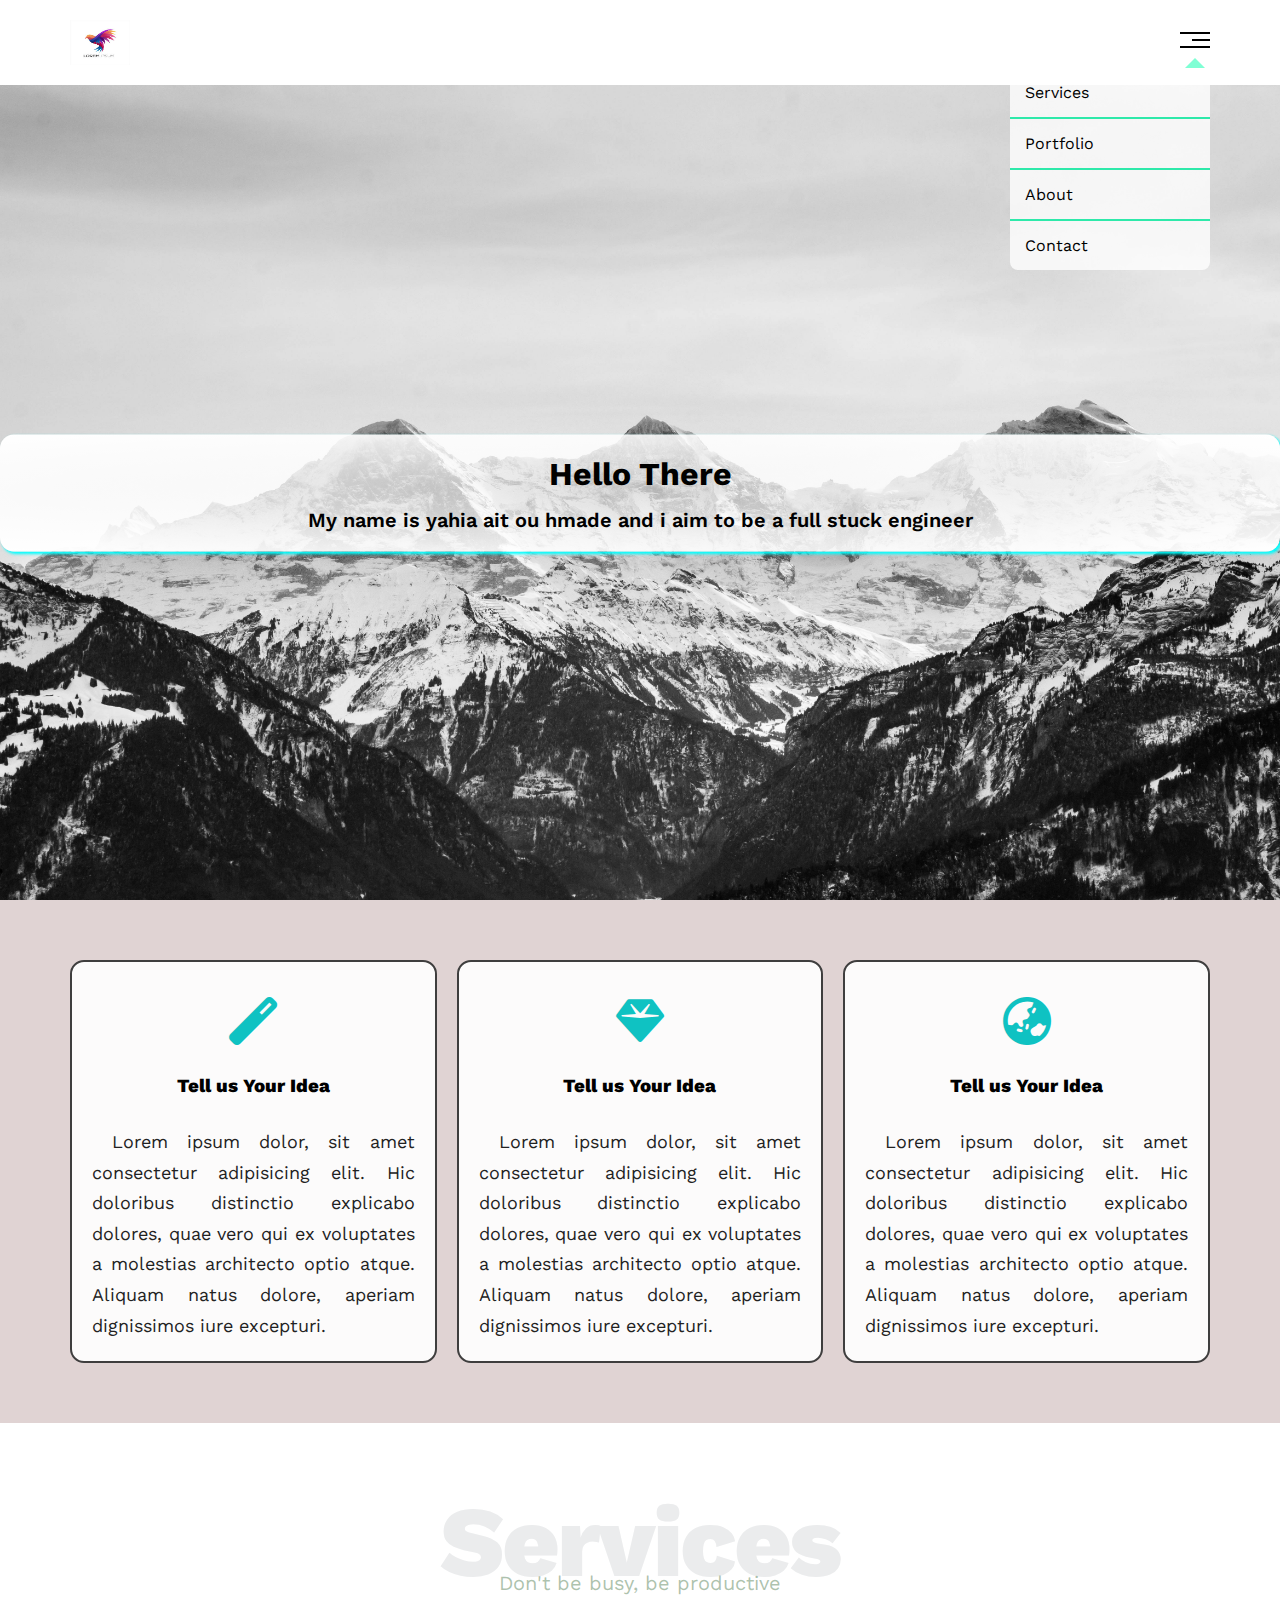
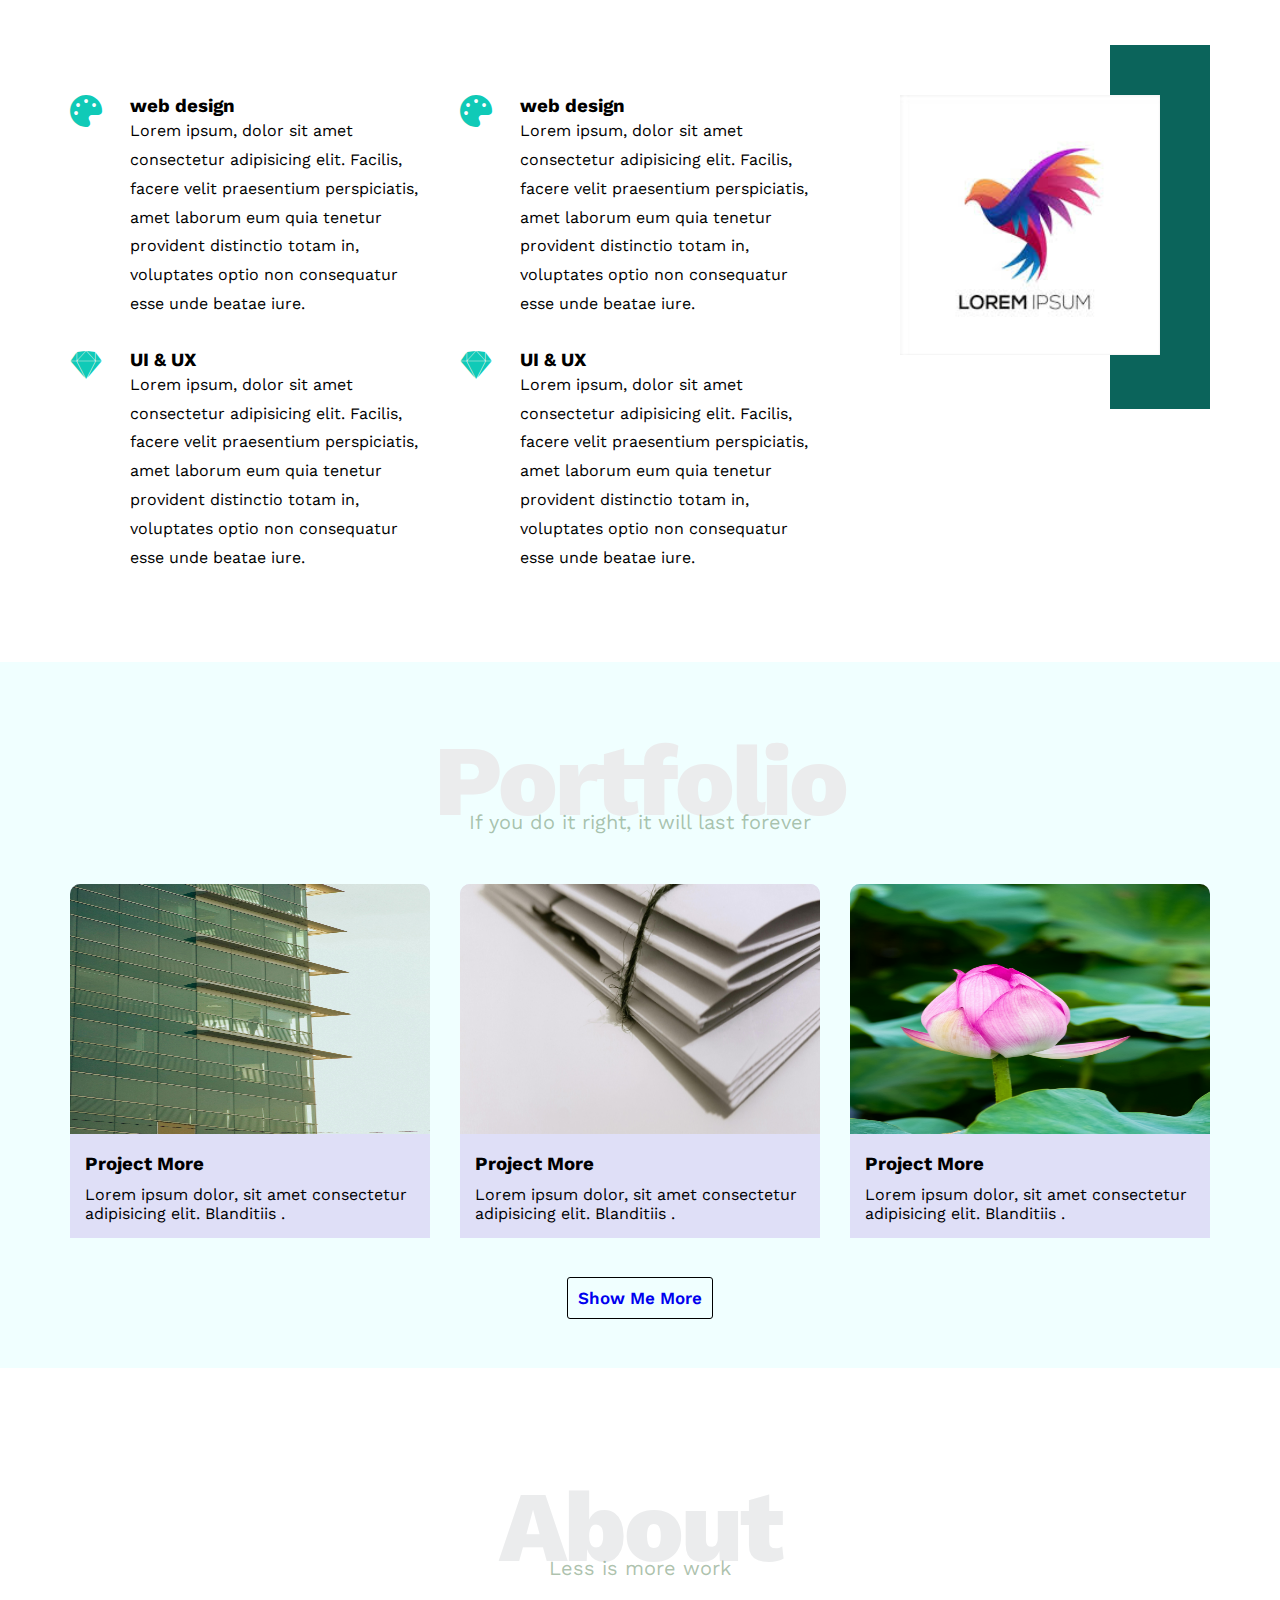
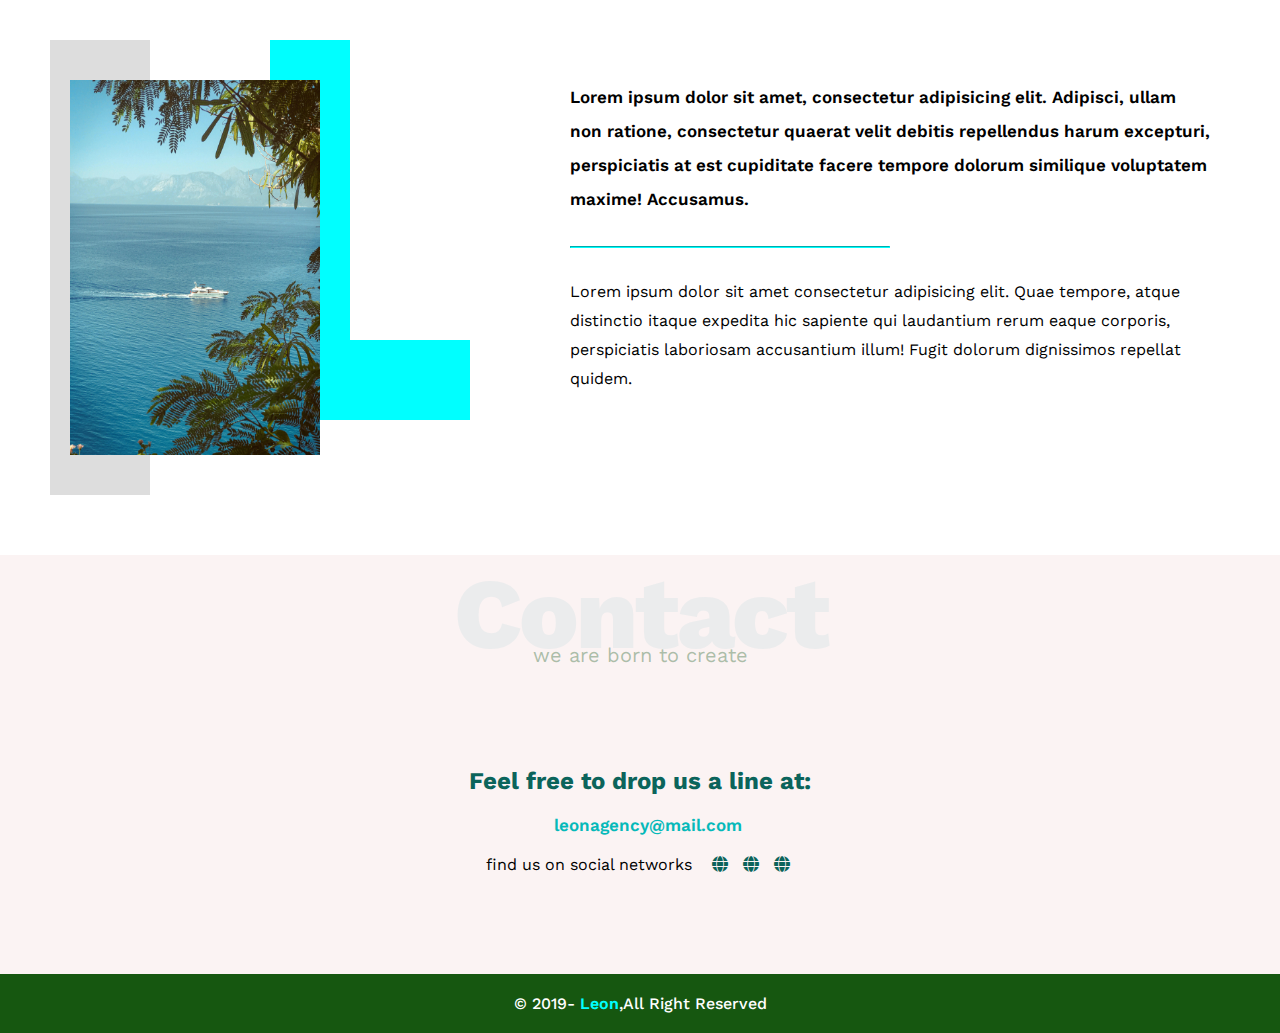
==== commit 6c233452: "Update index.html" ====
--- a/index.html
+++ b/index.html
@@ -19,7 +19,7 @@
 </script>
 </head>
 <body>
- >
+ 
    <!-- start header--> 
      <div class="header">
         <div class="container"> 
@@ -250,4 +250,4 @@
    </footer>
     <!--End footer-->
 </body>
-</html>+</html>
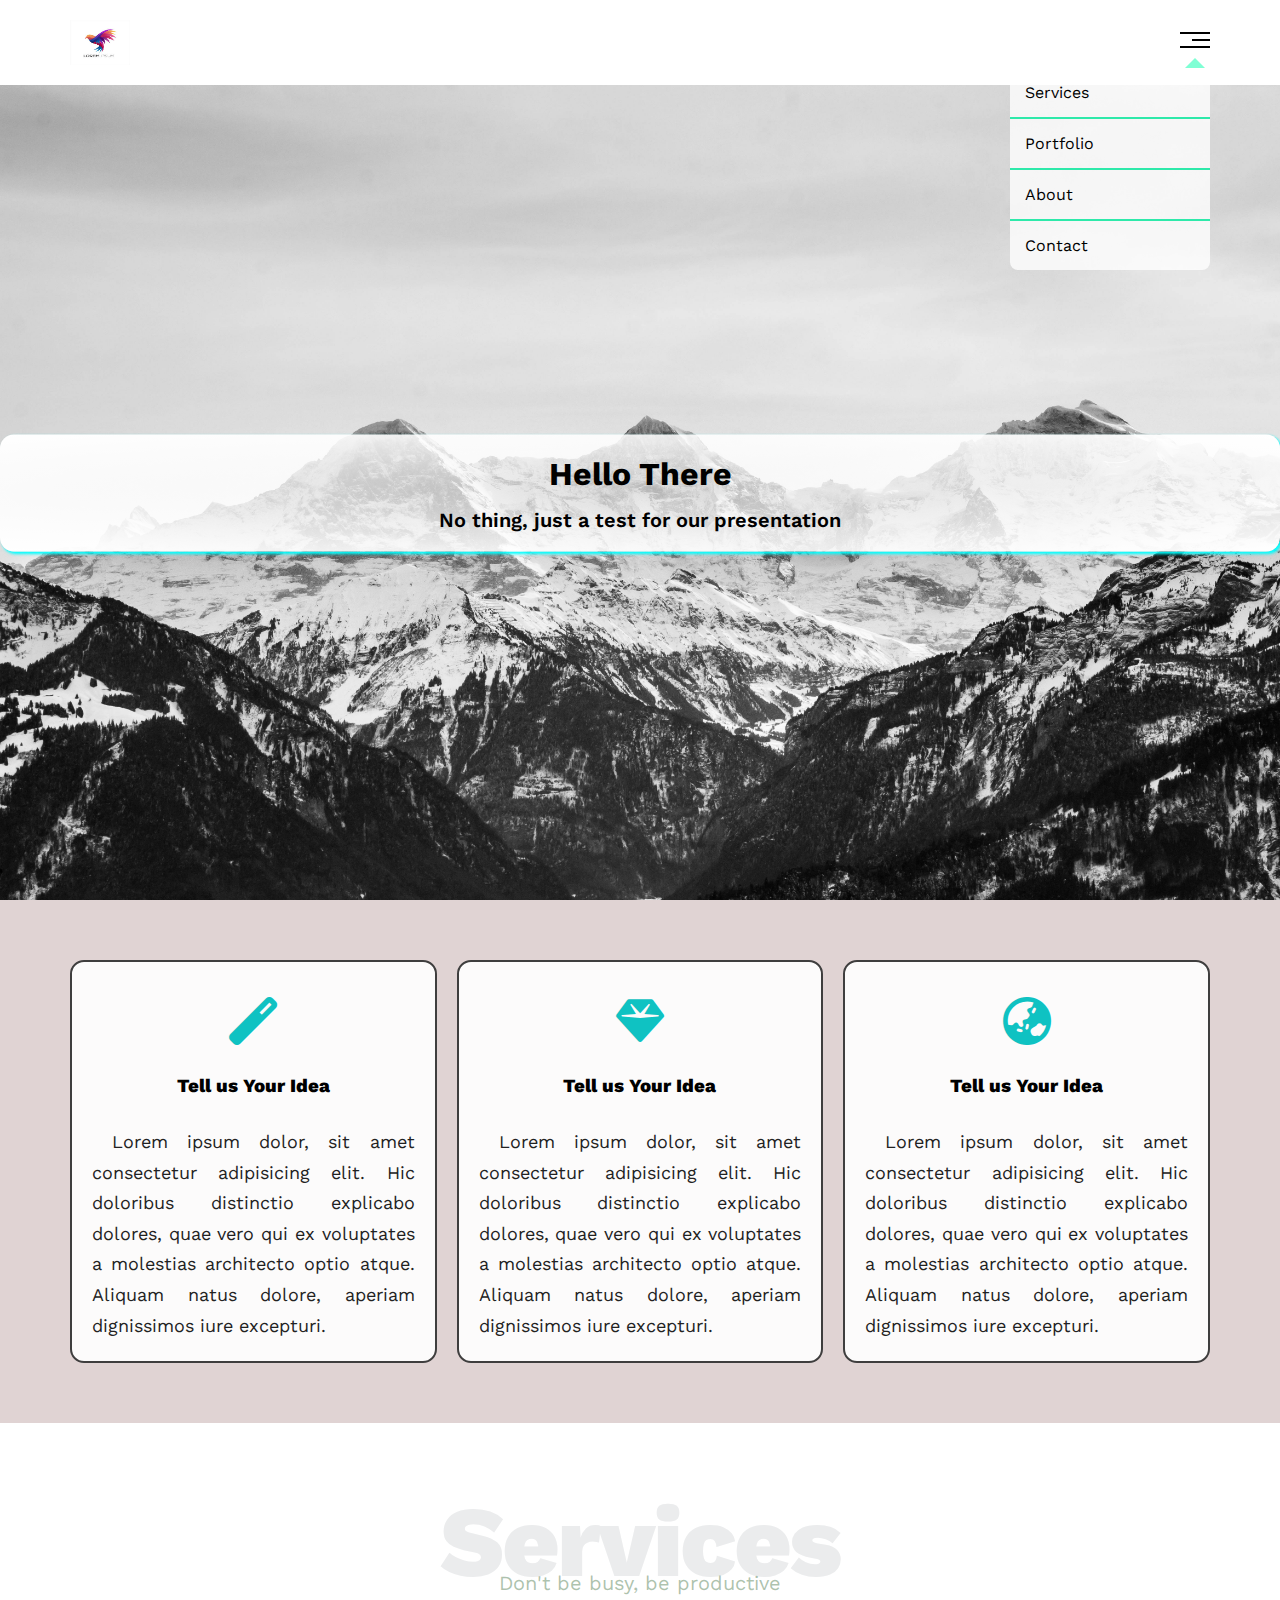
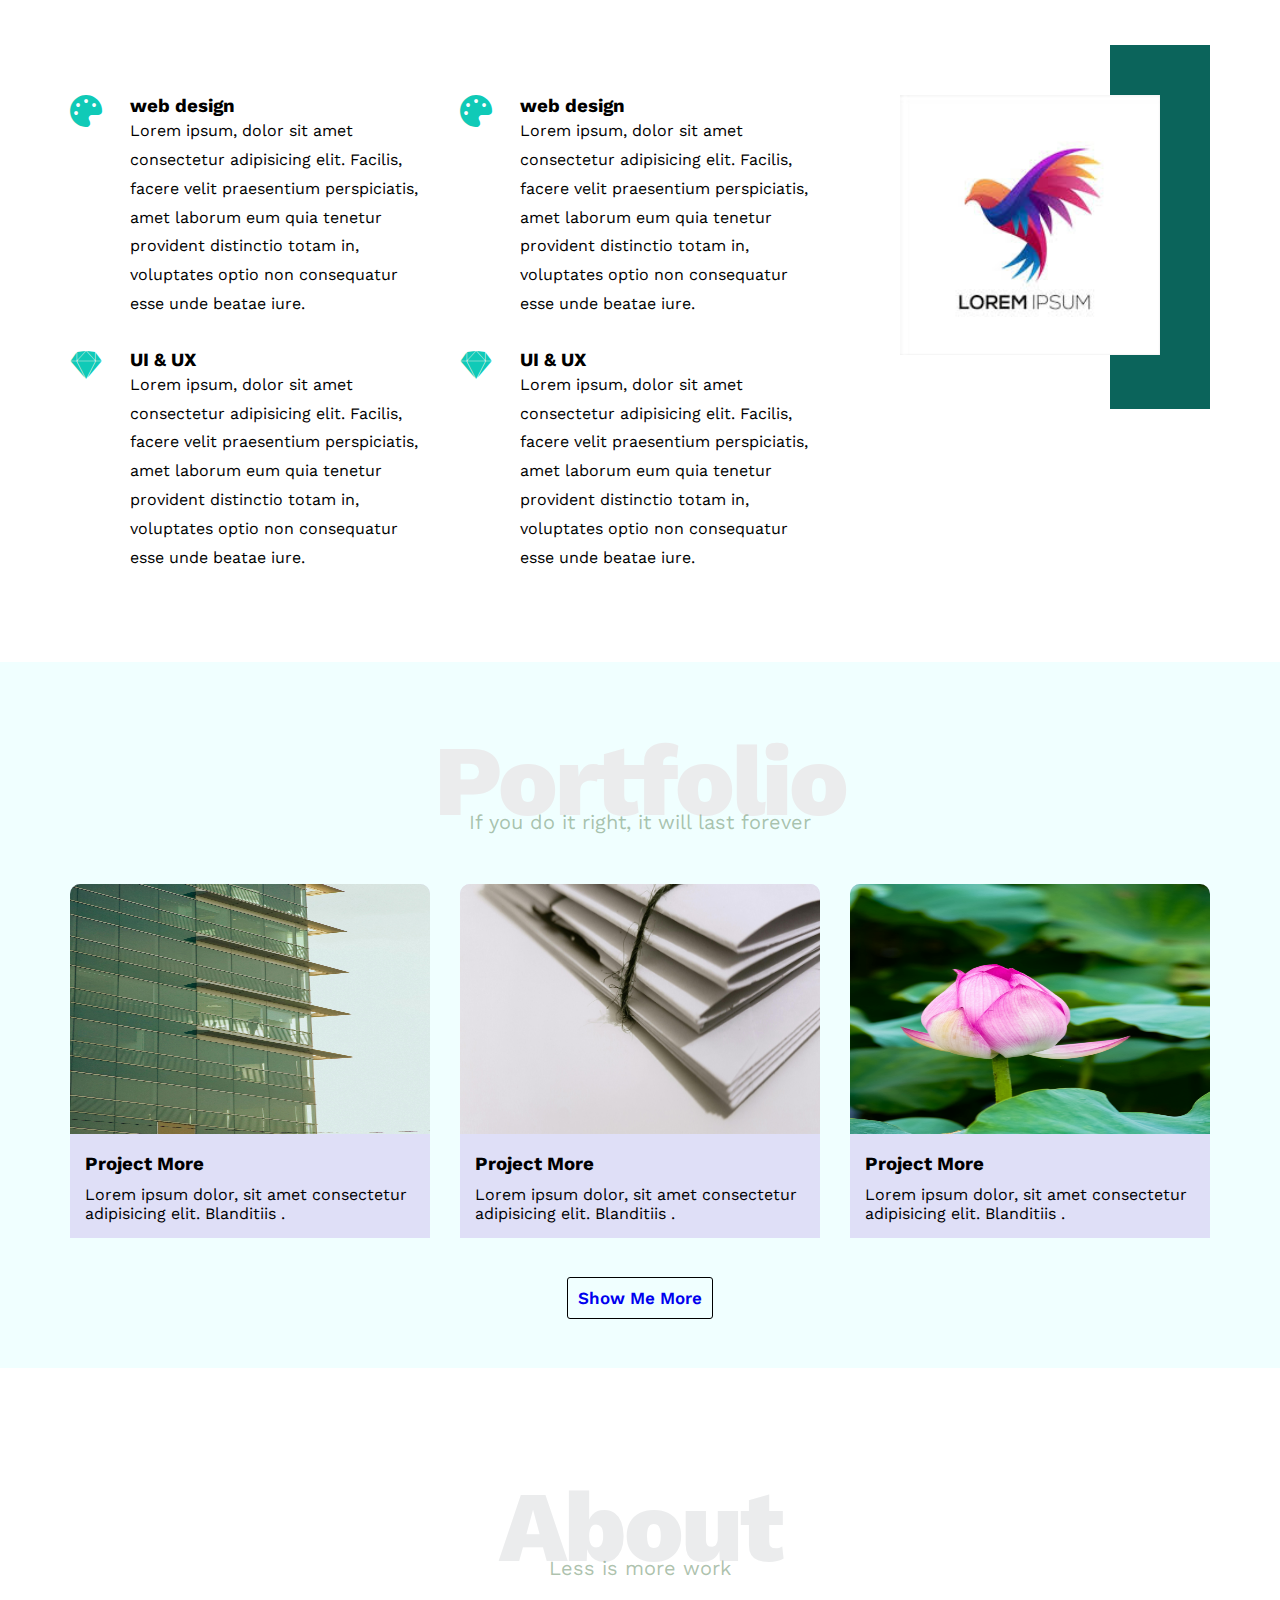
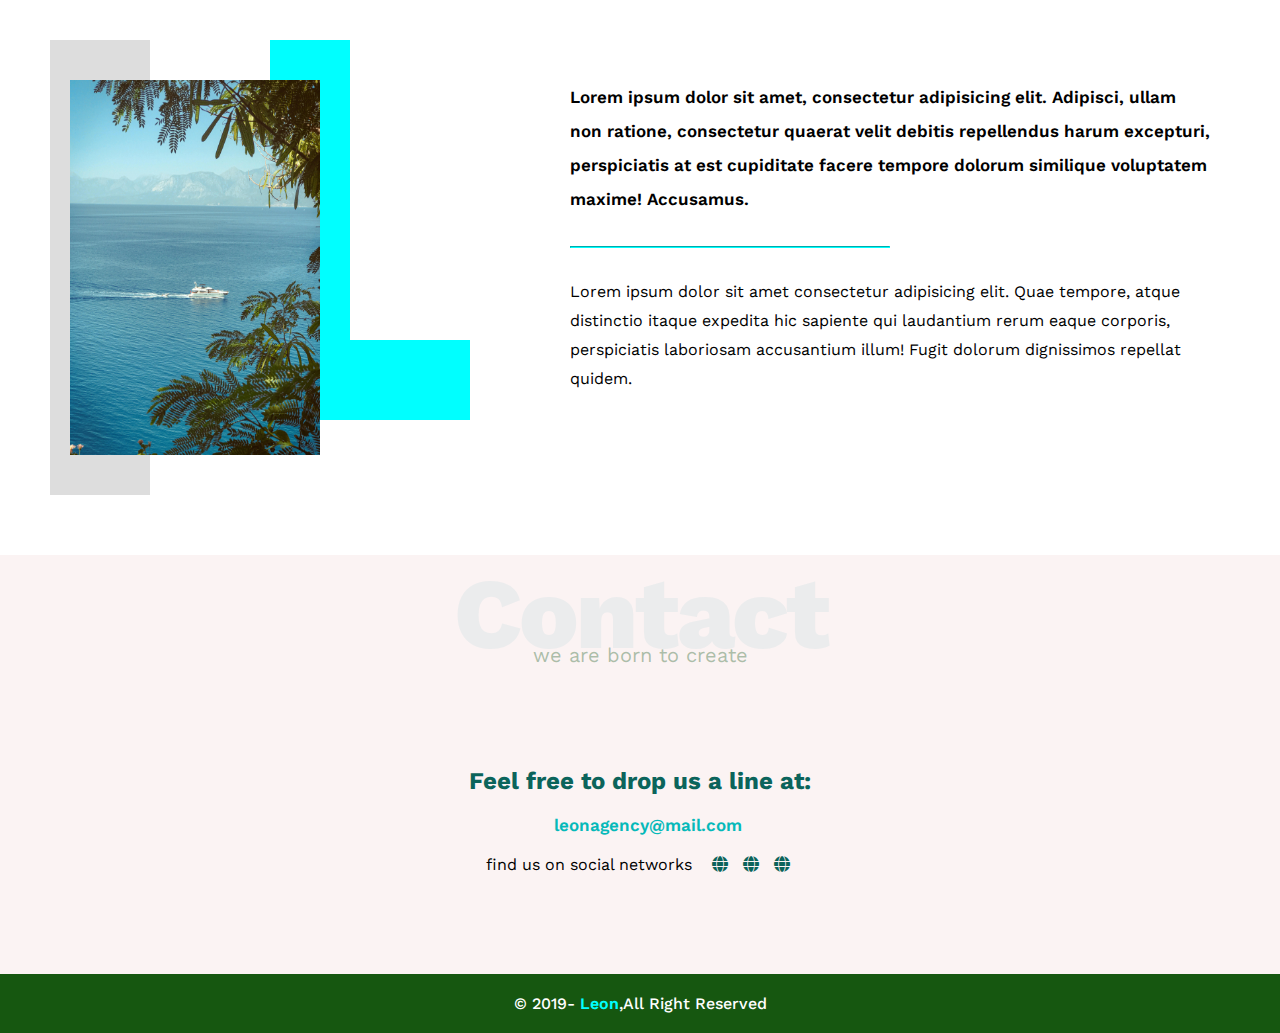
==== commit 4b5a94cd: "added the index another time ee" ====
--- a/index.html
+++ b/index.html
@@ -45,7 +45,7 @@
      <div class="landing">
          <div class="intro-text">
             <h1>Hello There</h1>
-            <p>My name is yahia ait ou hmade and i aim to be a full stuck engineer </p>
+            <p>No thing, just a test for our presentation </p>
          </div>
      </div>
     <!--End landing Section-->
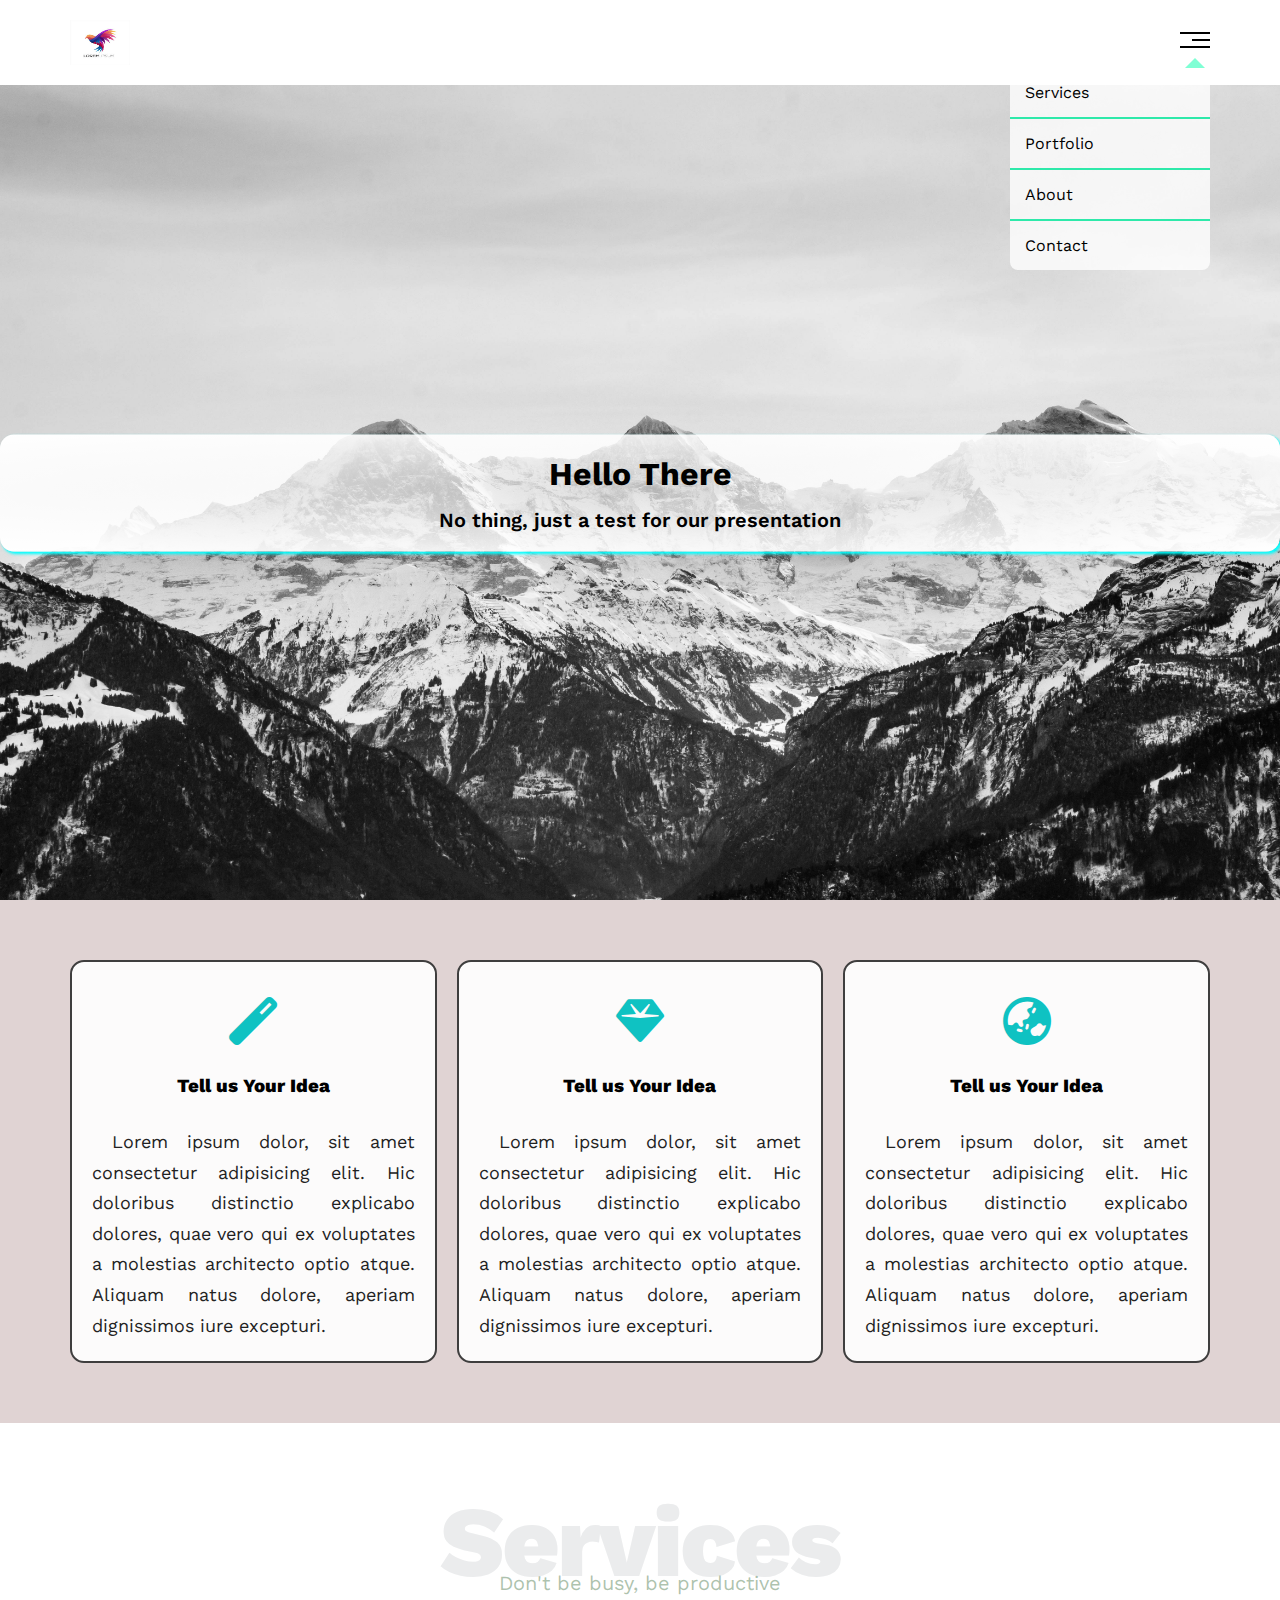
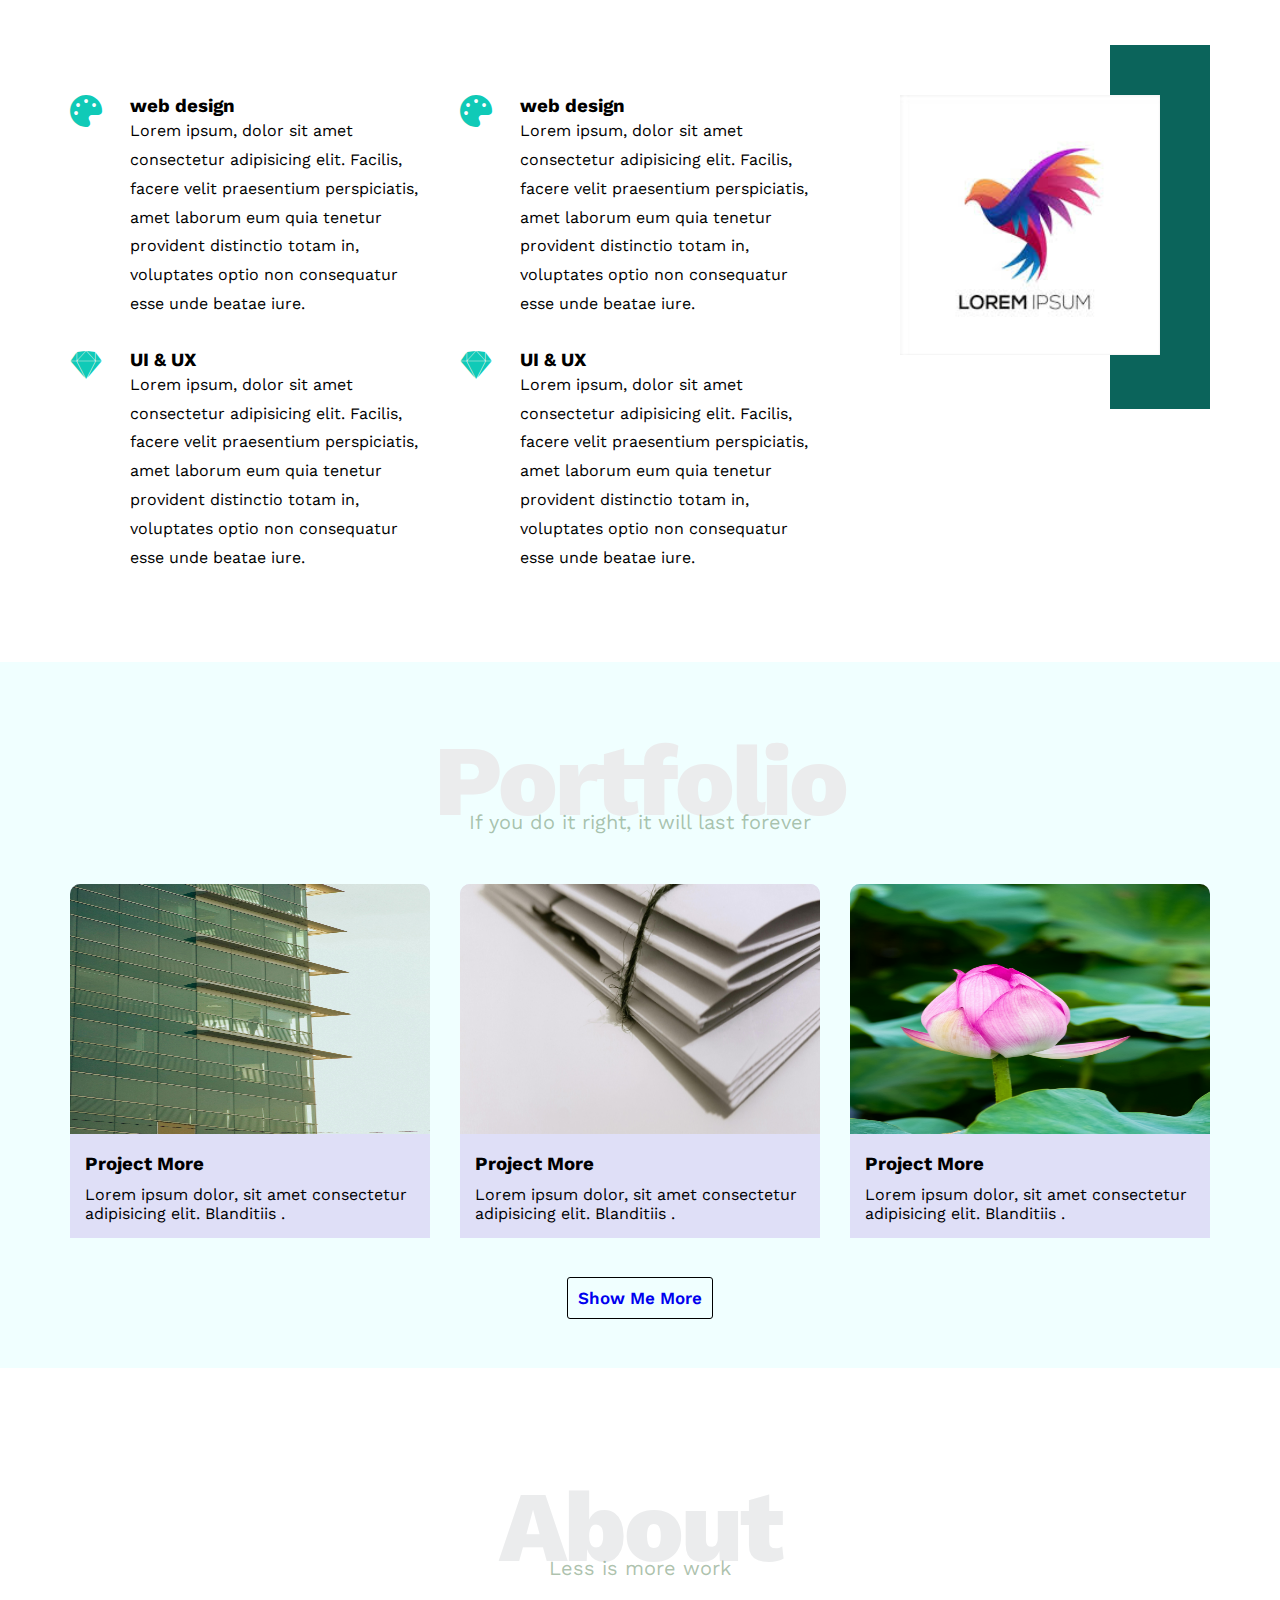
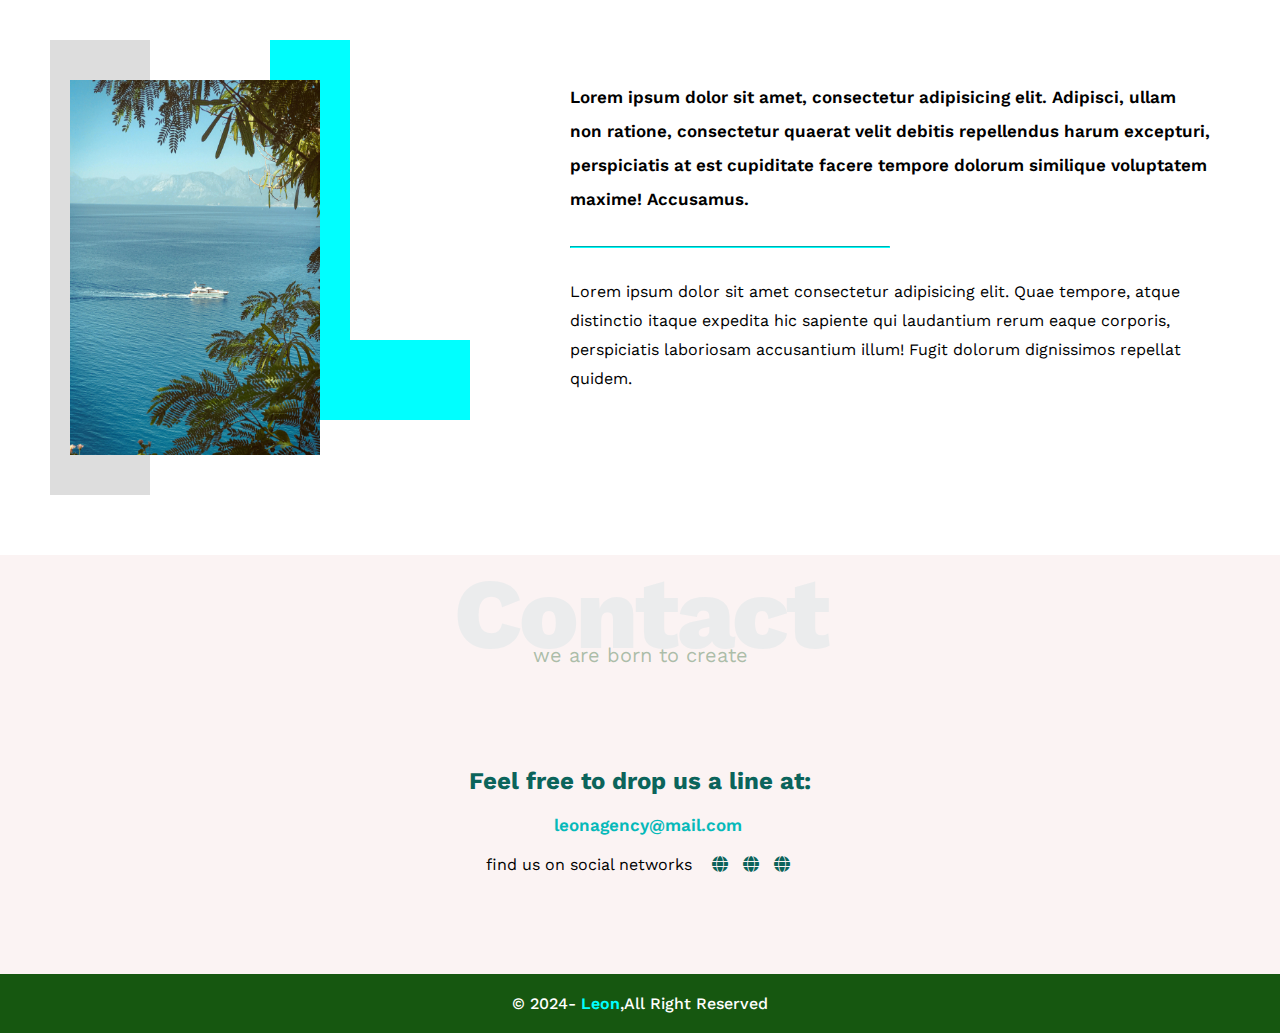
==== commit a3cc3cc8: "added the index another time ee" ====
--- a/index.html
+++ b/index.html
@@ -246,7 +246,7 @@
     <!--End contact-->
     <!--Start footer -->
     <footer>
-    &copy; 2019- <span class="spec">leon</span>,all right reserved
+    &copy; 2024- <span class="spec">leon</span>,all right reserved
    </footer>
     <!--End footer-->
 </body>
